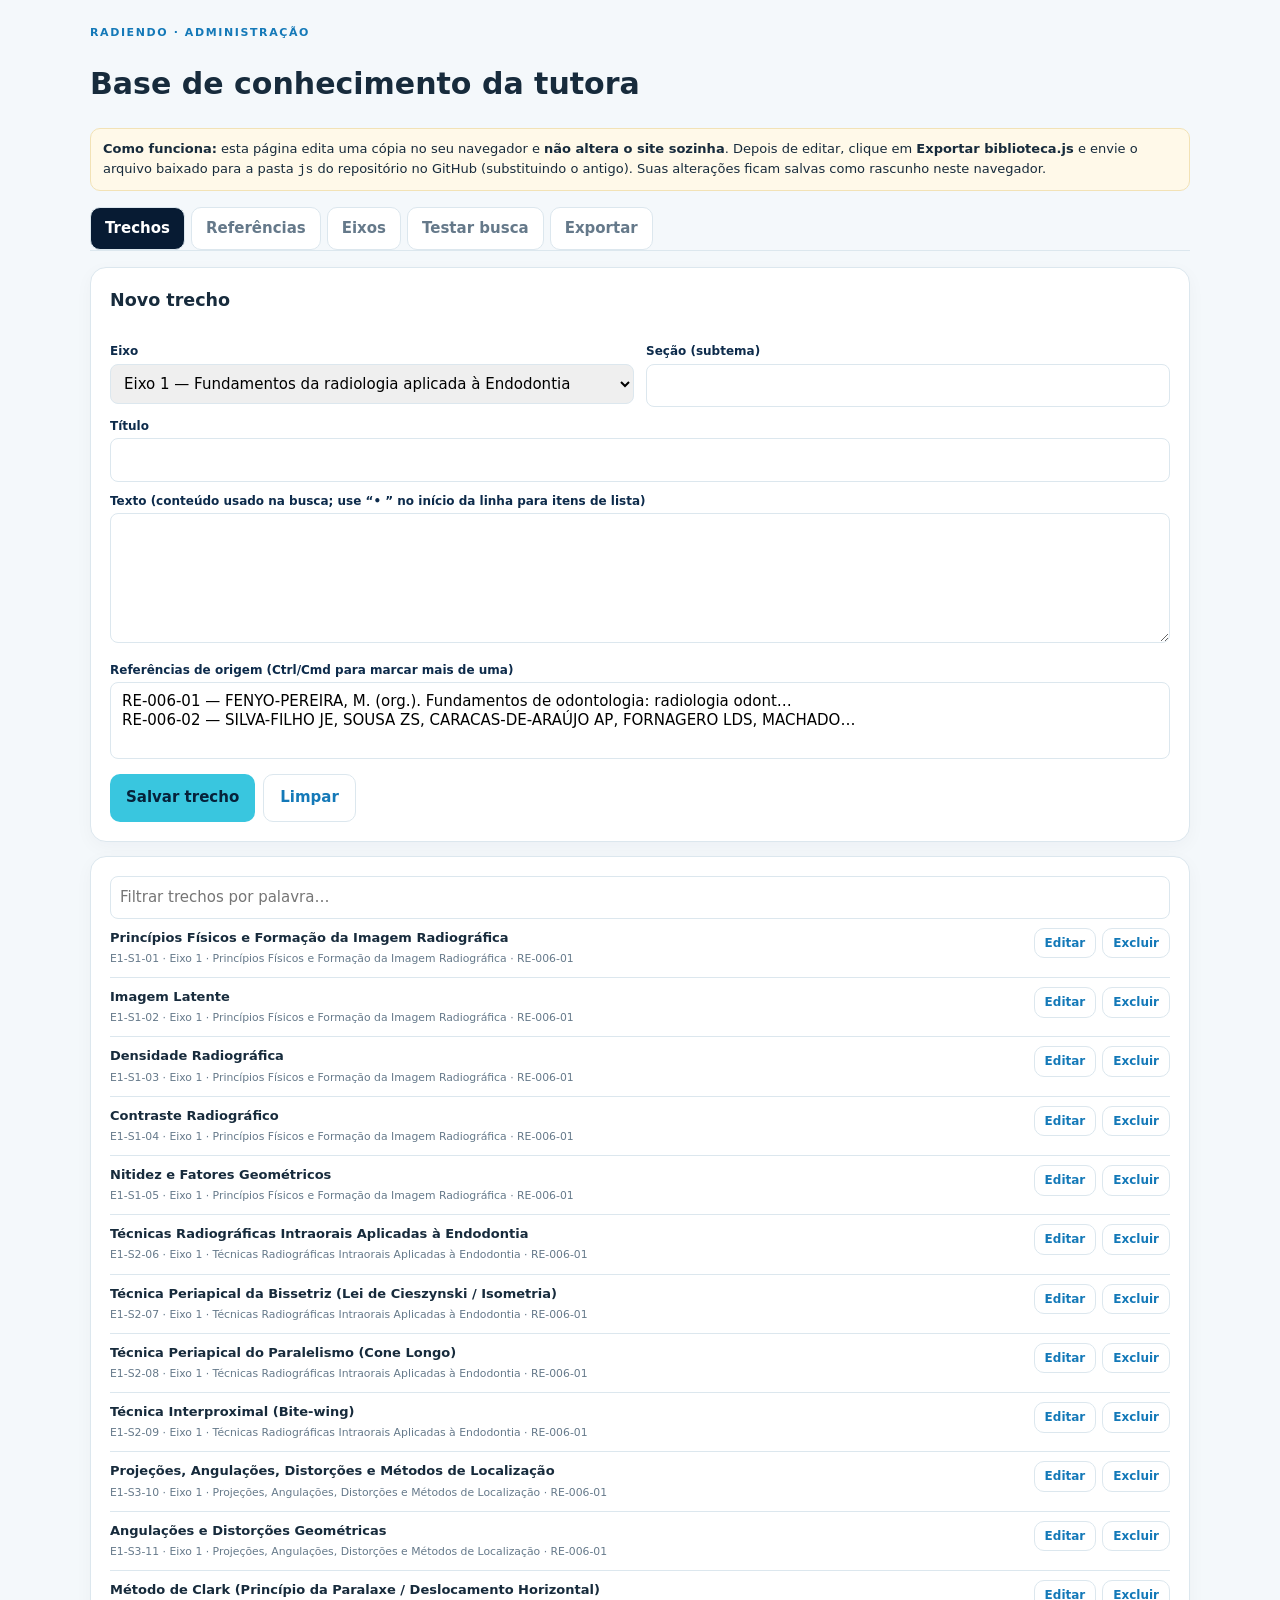
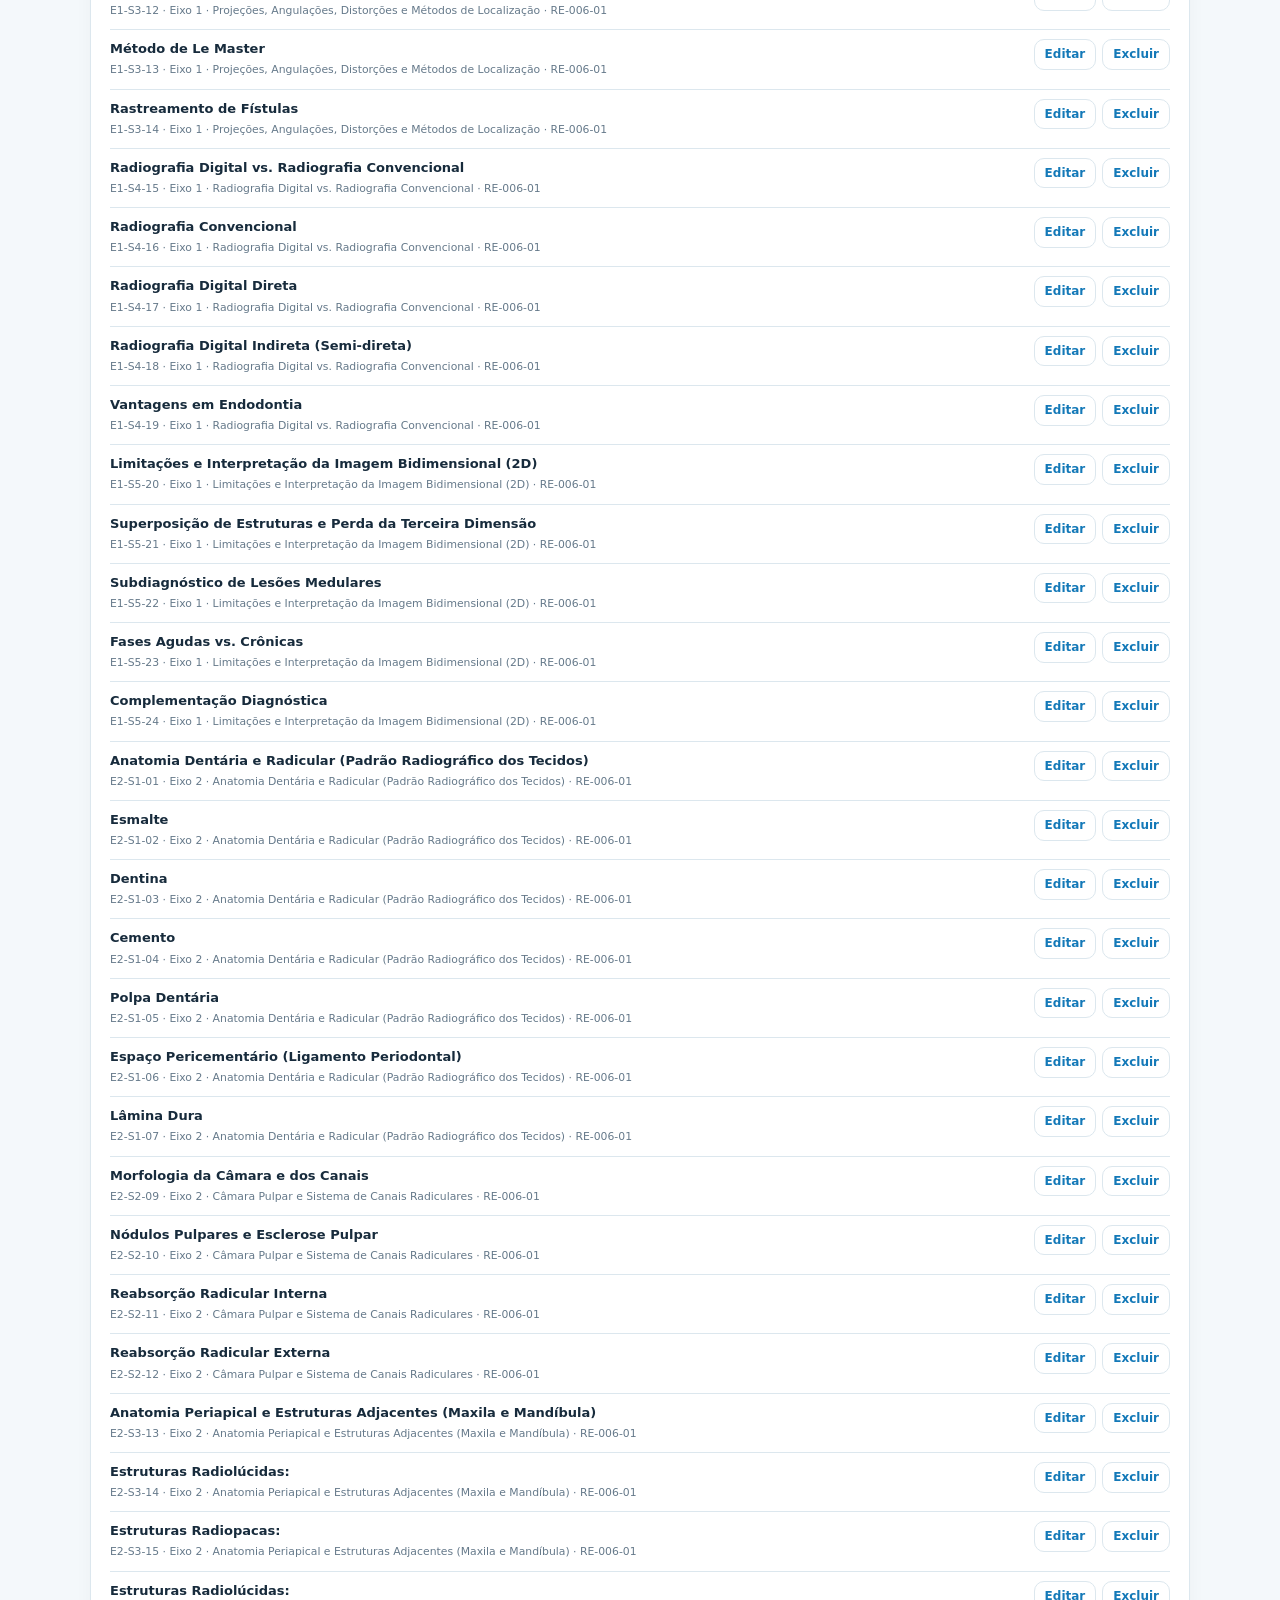
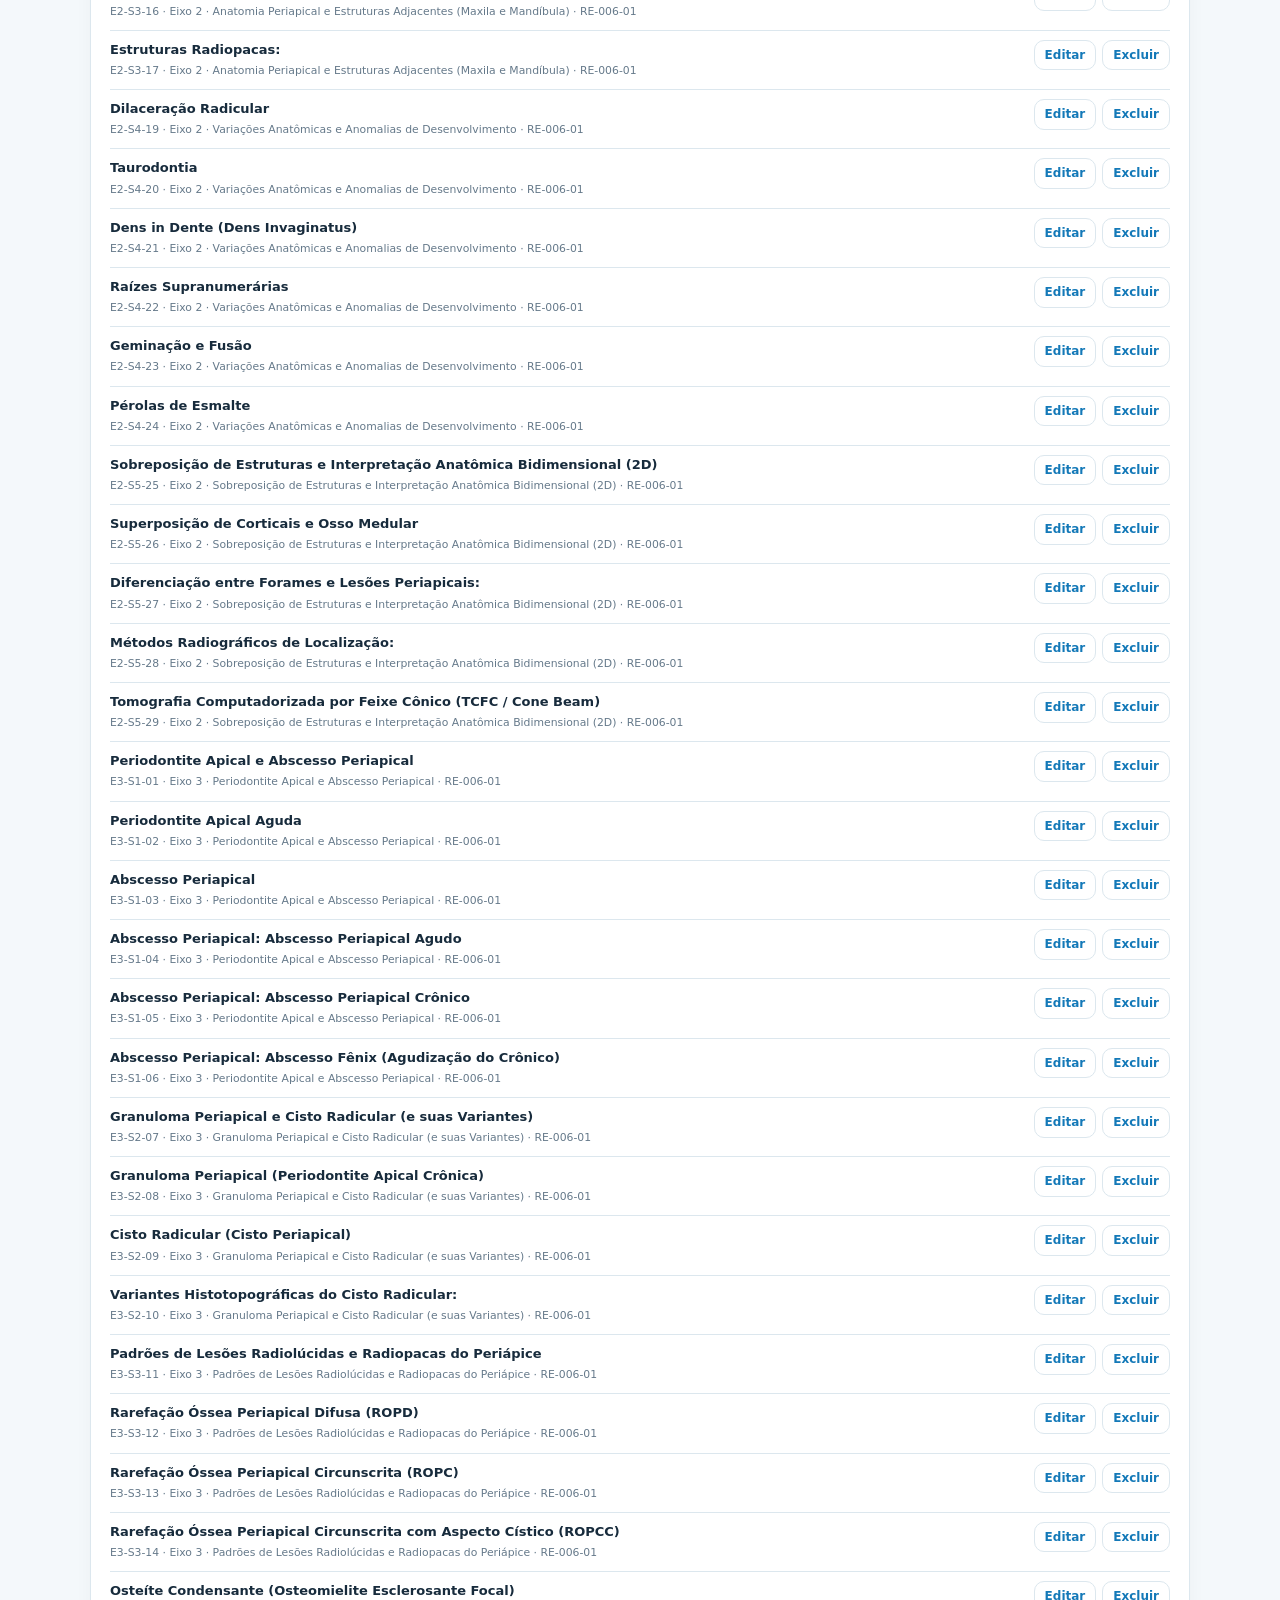
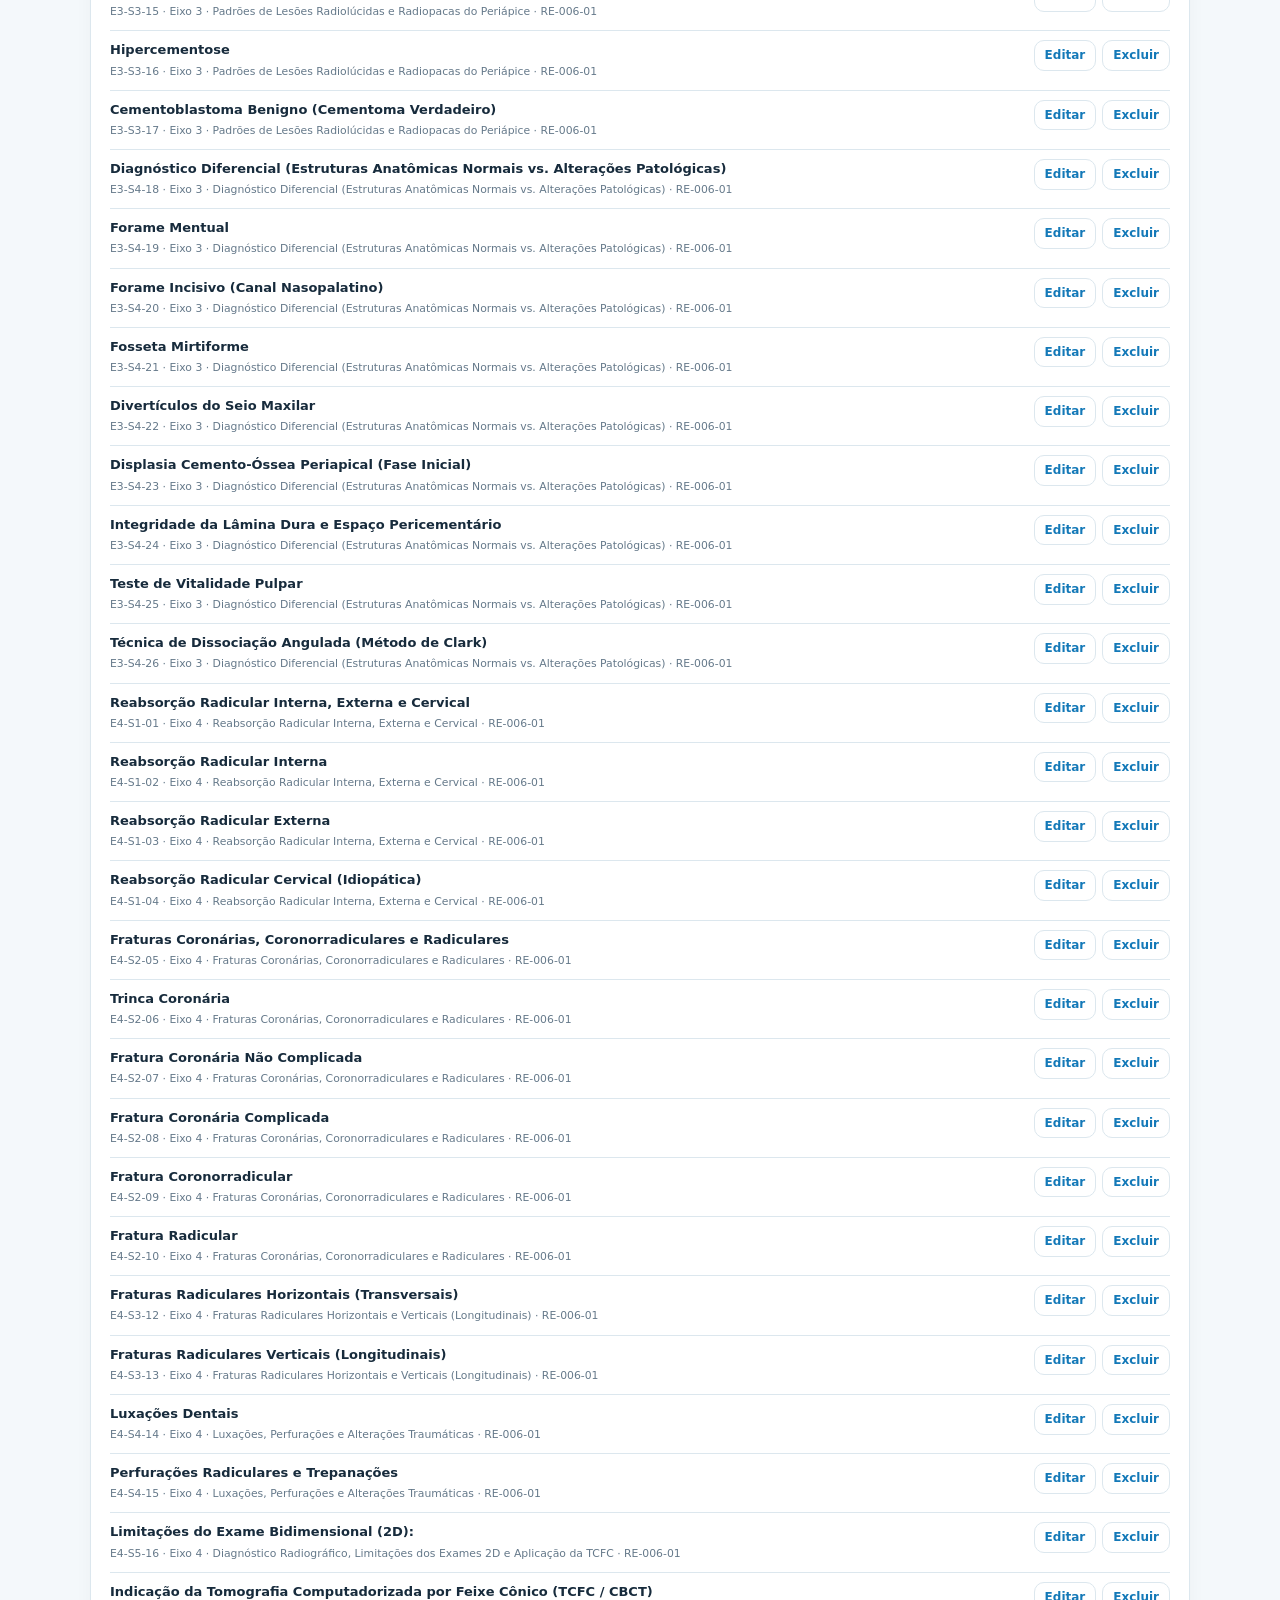
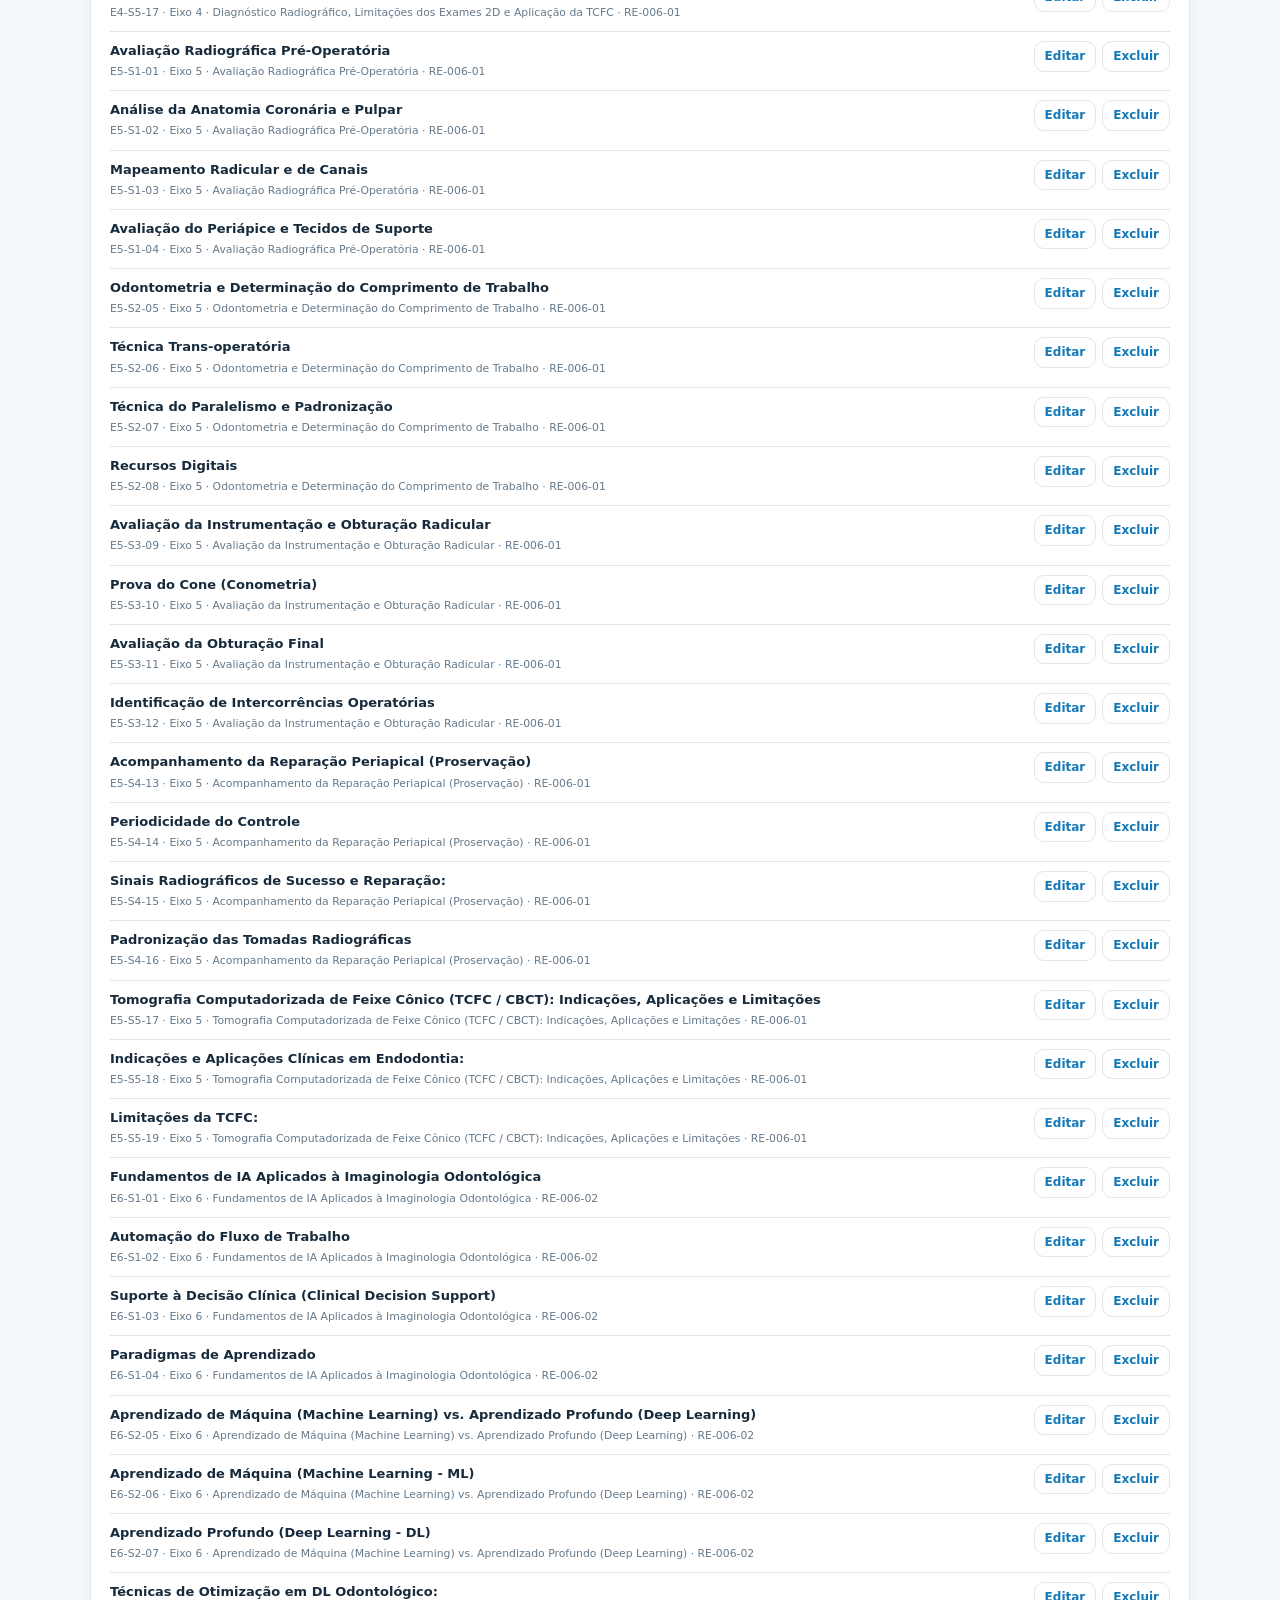
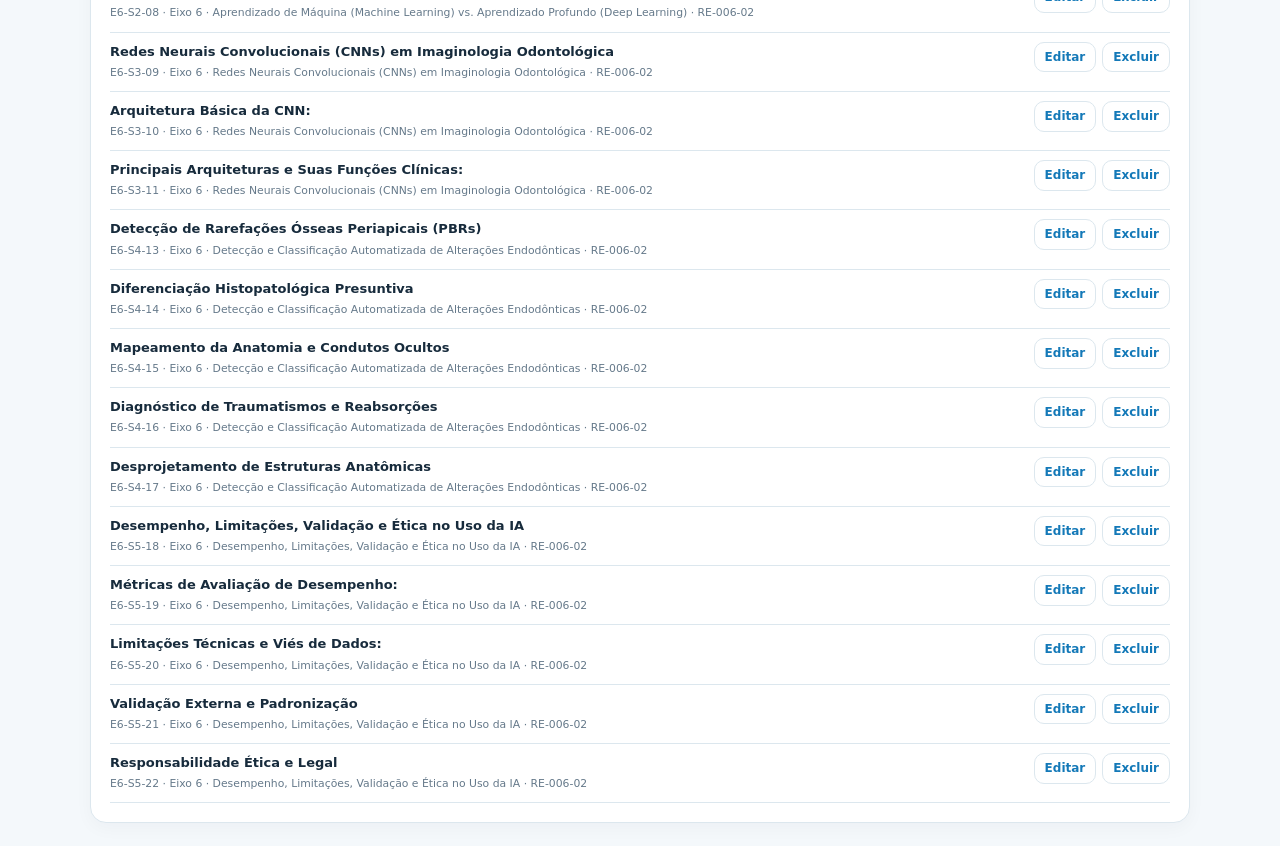
==== admin.html @ c23ccbfc "Add files via upload" ====
<!DOCTYPE html>
<html lang="pt-BR">
<head>
<meta charset="UTF-8"><meta name="viewport" content="width=device-width, initial-scale=1.0">
<meta name="robots" content="noindex,nofollow">
<title>RadiEndo | Administração da base</title>
<link rel="stylesheet" href="css/style.css">
<style>
body{padding:24px}.wrap{max-width:1100px;margin:auto}.tabs{display:flex;gap:6px;flex-wrap:wrap;margin:16px 0}.tabs button{border:1px solid var(--line);background:#fff;border-radius:10px;padding:9px 14px}.tabs button.on{background:var(--navy);color:#fff}
label{display:block;font-size:12px;font-weight:700;color:var(--navy2);margin:10px 0 3px}input,select,textarea{width:100%;border:1px solid var(--line);border-radius:8px;padding:9px;font:inherit}textarea{min-height:130px}
.row{display:grid;grid-template-columns:1fr 1fr;gap:12px}.list-item{display:flex;gap:10px;justify-content:space-between;align-items:flex-start;padding:9px 0;border-bottom:1px solid var(--line);font-size:13px}.list-item small{color:var(--muted)}
.acts{display:flex;gap:6px;flex:none}.acts button{padding:5px 10px;font-size:12px}.pane{display:none}.pane.on{display:block}.hi{background:#fff9e9;border:1px solid #f2e2b6;border-radius:10px;padding:10px 12px;font-size:13px;margin:10px 0}
table.r{border-collapse:collapse;width:100%;font-size:12px}table.r td,table.r th{border:1px solid var(--line);padding:6px;text-align:left;vertical-align:top}.no{color:#a33}.yes{color:#17623b}
@media(max-width:700px){.row{grid-template-columns:1fr}}
</style>
</head>
<body><div class="wrap">
<div class="eyebrow">RadiEndo · Administração</div><h1>Base de conhecimento da tutora</h1>
<div class="hi"><b>Como funciona:</b> esta página edita uma cópia no seu navegador e <b>não altera o site sozinha</b>. Depois de editar, clique em <b>Exportar biblioteca.js</b> e envie o arquivo baixado para a pasta <code>js</code> do repositório no GitHub (substituindo o antigo). Suas alterações ficam salvas como rascunho neste navegador.</div>
<div class="tabs" id="tabs"></div>

<div class="pane" id="p-trechos"><div class="card">
 <h3 id="tTitle">Novo trecho</h3>
 <div class="row"><div><label>Eixo</label><select id="tEixo"></select></div><div><label>Seção (subtema)</label><input id="tSecao"></div></div>
 <label>Título</label><input id="tTitulo">
 <label>Texto (conteúdo usado na busca; use “• ” no início da linha para itens de lista)</label><textarea id="tTexto"></textarea>
 <label>Referências de origem (Ctrl/Cmd para marcar mais de uma)</label><select id="tRefs" multiple size="3"></select>
 <div style="margin-top:12px;display:flex;gap:8px"><button class="btn" id="tSalvar">Salvar trecho</button><button class="btn ghost" id="tNovo">Limpar</button></div></div>
 <div class="card" style="margin-top:14px"><input id="tFiltro" placeholder="Filtrar trechos por palavra…"><div id="tLista"></div></div></div>

<div class="pane" id="p-refs"><div class="card">
 <h3 id="rTitle">Nova referência</h3>
 <div class="row"><div><label>Código (ex.: RE-006-03)</label><input id="rId"></div><div><label>Tipo</label><select id="rTipo"><option>Livro</option><option>Artigo científico</option><option>Diretriz</option><option>Documento institucional</option><option>Outro</option></select></div></div>
 <div class="row"><div><label>Ano</label><input id="rAno" type="number"></div><div><label>DOI ou link (opcional)</label><input id="rUrl" placeholder="https://doi.org/..."></div></div>
 <label>Referência completa (como deve aparecer no site)</label><textarea id="rCit"></textarea>
 <div style="margin-top:12px;display:flex;gap:8px"><button class="btn" id="rSalvar">Salvar referência</button><button class="btn ghost" id="rNovo">Limpar</button></div></div>
 <div class="card" style="margin-top:14px" id="rLista"></div></div>

<div class="pane" id="p-eixos"><div class="card">
 <h3 id="eTitle">Novo eixo</h3>
 <div class="row"><div><label>Número</label><input id="eId" type="number"></div><div><label>Título</label><input id="eTitulo"></div></div>
 <label>Descrição</label><textarea id="eDesc" style="min-height:70px"></textarea>
 <div style="margin-top:12px;display:flex;gap:8px"><button class="btn" id="eSalvar">Salvar eixo</button><button class="btn ghost" id="eNovo">Limpar</button></div></div>
 <div class="card" style="margin-top:14px" id="eLista"></div></div>

<div class="pane" id="p-teste"><div class="card">
 <h3>Testar a busca</h3>
 <p class="muted small">Cole uma pergunta por linha (por exemplo, as 20 perguntas da auditoria com os especialistas). O resultado pode ser baixado em CSV, com colunas em branco para a avaliação dos especialistas.</p>
 <textarea id="qBox" placeholder="O que é lâmina dura?&#10;Como diferenciar granuloma de cisto?"></textarea>
 <div class="row"><div><label>Similaridade mínima (semântica) — <span id="vMin"></span></label><input type="range" id="sMin" min="0.6" max="0.95" step="0.01"></div>
 <div><label>Limiar de “alta” — <span id="vAlta"></span></label><input type="range" id="sAlta" min="0.6" max="0.98" step="0.01"></div></div>
 <div class="row"><div><label>Cobertura mínima (palavras) — <span id="vLex"></span></label><input type="range" id="sLex" min="0.2" max="0.9" step="0.05"></div><div></div></div>
 <div style="margin:12px 0;display:flex;gap:8px;flex-wrap:wrap"><button class="btn secondary" id="qModelo">Carregar modelo semântico</button><button class="btn" id="qRodar">Rodar perguntas</button><button class="btn ghost" id="qCsv">Baixar CSV</button></div>
 <div class="small muted" id="qStatus"></div><div id="qOut" style="overflow:auto"></div></div></div>

<div class="pane" id="p-export"><div class="card">
 <h3>Exportar</h3><p class="muted">Gera o arquivo <code>biblioteca.js</code> com tudo o que está nesta página. Depois, no GitHub: pasta <b>js</b> → Add file → Upload files → envie o arquivo (substitui o anterior) → Commit.</p>
 <div style="display:flex;gap:8px;flex-wrap:wrap"><button class="btn" id="xBaixar">Exportar biblioteca.js</button><button class="btn ghost" id="xReset">Descartar rascunho e voltar à versão publicada</button></div>
 <div class="small muted" id="xInfo" style="margin-top:10px"></div></div></div>
</div>
<script src="js/config.js"></script><script src="js/biblioteca.js"></script><script src="js/busca.js"></script>
<script>
(function(){
const $=s=>document.querySelector(s);const KEY="radiendo.admin.rascunho";
const publicada=JSON.parse(JSON.stringify(window.RADIENDO_BIBLIOTECA));
let L;try{L=JSON.parse(localStorage.getItem(KEY))}catch(e){}if(!L||!L.trechos)L=JSON.parse(JSON.stringify(publicada));
const save=()=>{try{localStorage.setItem(KEY,JSON.stringify(L))}catch(e){}info()};
const esc=s=>String(s==null?"":s).replace(/[&<>"]/g,c=>({"&":"&amp;","<":"&lt;",">":"&gt;",'"':"&quot;"}[c]));
const info=()=>{$("#xInfo").textContent=L.trechos.length+" trechos · "+L.referencias.length+" referências · "+L.eixos.length+" eixos"};
const TABS=[["trechos","Trechos"],["refs","Referências"],["eixos","Eixos"],["teste","Testar busca"],["export","Exportar"]];
TABS.forEach(([k,n],i)=>{const b=document.createElement("button");b.textContent=n;b.dataset.k=k;b.onclick=()=>tab(k);$("#tabs").append(b)});
function tab(k){document.querySelectorAll(".pane").forEach(p=>p.classList.toggle("on",p.id==="p-"+k));document.querySelectorAll("#tabs button").forEach(b=>b.classList.toggle("on",b.dataset.k===k));}
/* trechos */
let tEd=null;
function fillSel(){$("#tEixo").innerHTML=L.eixos.map(e=>`<option value="${e.id}">Eixo ${e.id} — ${esc(e.titulo)}</option>`).join("");$("#tRefs").innerHTML=L.referencias.map(r=>`<option value="${esc(r.id)}">${esc(r.id)} — ${esc(r.citacao.slice(0,70))}…</option>`).join("")}
function tLista(){const f=$("#tFiltro").value.toLowerCase();$("#tLista").innerHTML="";L.trechos.filter(t=>!f||(t.titulo+t.texto+t.secao).toLowerCase().includes(f)).forEach(t=>{const d=document.createElement("div");d.className="list-item";d.innerHTML=`<div><b>${esc(t.titulo)}</b><br><small>${esc(t.id)} · Eixo ${t.eixo} · ${esc(t.secao)} · ${esc(t.refs.join(", "))}</small></div><div class="acts"><button class="btn ghost">Editar</button><button class="btn ghost">Excluir</button></div>`;const [a,b]=d.querySelectorAll("button");a.onclick=()=>{tEd=t.id;$("#tTitle").textContent="Editando "+t.id;$("#tEixo").value=t.eixo;$("#tSecao").value=t.secao;$("#tTitulo").value=t.titulo;$("#tTexto").value=t.texto;[...$("#tRefs").options].forEach(o=>o.selected=t.refs.includes(o.value));scrollTo({top:0,behavior:"smooth"})};b.onclick=()=>{if(confirm("Excluir este trecho?")){L.trechos=L.trechos.filter(x=>x!==t);save();tLista()}};$("#tLista").append(d)})}
function tLimpa(){tEd=null;$("#tTitle").textContent="Novo trecho";["#tSecao","#tTitulo","#tTexto"].forEach(s=>$(s).value="");[...$("#tRefs").options].forEach(o=>o.selected=false)}
$("#tNovo").onclick=tLimpa;$("#tFiltro").oninput=tLista;
$("#tSalvar").onclick=()=>{const refs=[...$("#tRefs").selectedOptions].map(o=>o.value),o={eixo:+$("#tEixo").value,secao:$("#tSecao").value.trim(),titulo:$("#tTitulo").value.trim(),texto:$("#tTexto").value.trim(),refs};
 if(!o.titulo||!o.texto)return alert("Preencha título e texto.");if(!refs.length)return alert("Marque ao menos uma referência de origem (rastreabilidade).");
 if(tEd){Object.assign(L.trechos.find(t=>t.id===tEd),o)}else{let n=L.trechos.filter(t=>t.eixo===o.eixo).length+1,id;do{id="E"+o.eixo+"-N"+String(n++).padStart(2,"0")}while(L.trechos.some(t=>t.id===id));L.trechos.push(Object.assign({id},o))}
 save();tLimpa();tLista()};
/* refs */
let rEd=null;
function rLista(){$("#rLista").innerHTML="";L.referencias.forEach(r=>{const d=document.createElement("div");d.className="list-item";d.innerHTML=`<div><small>${esc(r.tipo)} · ${esc(r.id)}</small><br>${esc(r.citacao)}</div><div class="acts"><button class="btn ghost">Editar</button><button class="btn ghost">Excluir</button></div>`;const [a,b]=d.querySelectorAll("button");a.onclick=()=>{rEd=r.id;$("#rTitle").textContent="Editando "+r.id;$("#rId").value=r.id;$("#rTipo").value=r.tipo;$("#rAno").value=r.ano||"";$("#rUrl").value=r.url||"";$("#rCit").value=r.citacao};b.onclick=()=>{if(L.trechos.some(t=>t.refs.includes(r.id)))return alert("Há trechos que usam esta referência. Altere-os antes de excluir.");if(confirm("Excluir referência?")){L.referencias=L.referencias.filter(x=>x!==r);save();rLista();fillSel()}};$("#rLista").append(d)})}
function rLimpa(){rEd=null;$("#rTitle").textContent="Nova referência";["#rId","#rAno","#rUrl","#rCit"].forEach(s=>$(s).value="")}
$("#rNovo").onclick=rLimpa;
$("#rSalvar").onclick=()=>{const o={id:$("#rId").value.trim(),tipo:$("#rTipo").value,ano:+$("#rAno").value||null,url:$("#rUrl").value.trim(),citacao:$("#rCit").value.trim()};if(!o.id||!o.citacao)return alert("Preencha código e referência.");
 const m=o.url.match(/10\.\d{4,}\/\S+/);o.doi=m?m[0]:"";
 if(rEd){const r=L.referencias.find(x=>x.id===rEd);const old=r.id;Object.assign(r,o);if(old!==o.id){L.trechos.forEach(t=>t.refs=t.refs.map(x=>x===old?o.id:x));L.eixos.forEach(e=>e.referencias=(e.referencias||[]).map(x=>x===old?o.id:x))}}
 else{if(L.referencias.some(r=>r.id===o.id))return alert("Já existe esse código.");L.referencias.push(o)}
 save();rLimpa();rLista();fillSel()};
/* eixos */
let eEd=null;
function eLista(){$("#eLista").innerHTML="";L.eixos.forEach(e=>{const d=document.createElement("div");d.className="list-item";d.innerHTML=`<div><b>Eixo ${e.id}. ${esc(e.titulo)}</b><br><small>${esc(e.descricao||"")}</small></div><div class="acts"><button class="btn ghost">Editar</button><button class="btn ghost">Excluir</button></div>`;const [a,b]=d.querySelectorAll("button");a.onclick=()=>{eEd=e.id;$("#eId").value=e.id;$("#eTitulo").value=e.titulo;$("#eDesc").value=e.descricao||""};b.onclick=()=>{if(L.trechos.some(t=>t.eixo===e.id))return alert("Há trechos neste eixo.");if(confirm("Excluir eixo?")){L.eixos=L.eixos.filter(x=>x!==e);save();eLista();fillSel()}};$("#eLista").append(d)})}
$("#eNovo").onclick=()=>{eEd=null;["#eId","#eTitulo","#eDesc"].forEach(s=>$(s).value="")};
$("#eSalvar").onclick=()=>{const o={id:+$("#eId").value,titulo:$("#eTitulo").value.trim(),descricao:$("#eDesc").value.trim()};if(!o.id||!o.titulo)return alert("Preencha número e título.");
 if(eEd){Object.assign(L.eixos.find(x=>x.id===eEd),o)}else{if(L.eixos.some(x=>x.id===o.id))return alert("Número já usado.");L.eixos.push(o);L.eixos.sort((a,b)=>a.id-b.id)}
 save();$("#eNovo").click();eLista();fillSel()};
/* exportar */
function recalc(){L.eixos.forEach(e=>e.referencias=[...new Set(L.trechos.filter(t=>t.eixo===e.id).flatMap(t=>t.refs))].sort())}
$("#xBaixar").onclick=()=>{recalc();L.atualizado=new Date().toISOString().slice(0,10);const head="/* RadiEndo · BASE DE CONHECIMENTO DA TUTORA (gerado por admin.html) */\n";
 const a=document.createElement("a");a.href=URL.createObjectURL(new Blob([head+"window.RADIENDO_BIBLIOTECA = "+JSON.stringify(L,null,1)+";\n"],{type:"text/javascript"}));a.download="biblioteca.js";a.click()};
$("#xReset").onclick=()=>{if(confirm("Descartar o rascunho?")){try{localStorage.removeItem(KEY)}catch(e){}location.reload()}};
/* teste */
const B=window.RadiBusca;let ultimo=[];
function sl(){const c=window.RADIENDO_CONFIG.busca||{};B.init(L,c);const l=B.limiares();[["sMin","semMin","vMin"],["sAlta","semAlta","vAlta"],["sLex","lexMin","vLex"]].forEach(([s,k,v])=>{$("#"+s).value=l[k];$("#"+v).textContent=(+l[k]).toFixed(2);$("#"+s).oninput=()=>{B.setLimiares({[k]:+$("#"+s).value});$("#"+v).textContent=(+$("#"+s).value).toFixed(2)}})}
sl();
$("#qModelo").onclick=async()=>{$("#qModelo").disabled=true;await B.prepararSemantica(s=>$("#qStatus").textContent=s.msg);const s=B.estado();$("#qStatus").textContent=s.semantica==="pronta"?"Modelo pronto: a busca usa significado.":"Modelo indisponível aqui; busca por palavras. "+(s.erro||"");$("#qModelo").disabled=false};
$("#qRodar").onclick=async()=>{B.reindexar(L);B.setLimiares({semMin:+$("#sMin").value,semAlta:+$("#sAlta").value,lexMin:+$("#sLex").value});const qs=$("#qBox").value.split("\n").map(x=>x.trim()).filter(Boolean);ultimo=[];let h="<table class='r'><tr><th>#</th><th>Pergunta</th><th>Modo</th><th>Melhor escore</th><th>Achou?</th><th>Trechos (relevância)</th></tr>";
 for(const [i,q] of qs.entries()){const r=await B.buscar(q);const top=(r.candidatos||[]).slice(0,3);ultimo.push([q,r.modo,(+r.melhor).toFixed(3),r.semResultado?"não":"sim",top.map(x=>x.t.id+" "+x.t.titulo+" ["+(x.sem!=null?x.sem.toFixed(3):x.lex.toFixed(2))+(x.ok?"":" abaixo do limiar")+"]").join(" | ")]);
  h+=`<tr><td>${i+1}</td><td>${esc(q)}</td><td>${r.modo}</td><td>${(+r.melhor).toFixed(3)}</td><td class="${r.semResultado?"no":"yes"}">${r.semResultado?"não":"sim"}</td><td>${top.map(x=>esc(x.t.id+" · "+x.t.titulo)+" ["+(x.sem!=null?x.sem.toFixed(3):x.lex.toFixed(2))+"]"+(x.ok?"":" ✗")).join("<br>")}</td></tr>`}
 $("#qOut").innerHTML=h+"</table>"};
$("#qCsv").onclick=()=>{const rows=[["pergunta","modo","melhor_escore","achou_conteudo","principais_trechos","avaliacao_especialista_1","avaliacao_especialista_2","observacoes"]].concat(ultimo.map(r=>r.concat(["","",""])));const csv="﻿"+rows.map(r=>r.map(c=>'"'+String(c).replace(/"/g,'""')+'"').join(";")).join("\n");const a=document.createElement("a");a.href=URL.createObjectURL(new Blob([csv],{type:"text/csv;charset=utf-8"}));a.download="auditoria-busca.csv";a.click()};
fillSel();tLista();rLista();eLista();info();tab("trechos");
})();
</script></body></html>
---- css/style.css ----
:root{--navy:#071b33;--navy2:#0d2b4b;--blue:#1479b8;--cyan:#39c6df;--ice:#eaf6fb;--bg:#f4f8fb;--ink:#172b3c;--muted:#65798a;--line:#dce7ee;--white:#fff;--shadow:0 14px 40px rgba(7,27,51,.09)}
*{box-sizing:border-box}html{scroll-behavior:smooth}body{margin:0;background:var(--bg);color:var(--ink);font:15px/1.55 Inter,ui-sans-serif,system-ui,-apple-system,Segoe UI,Roboto,Arial,sans-serif}
button,input{font:inherit}button{cursor:pointer}.shell{display:grid;grid-template-columns:260px 1fr;min-height:100vh}
.sidebar{background:linear-gradient(180deg,var(--navy),#0b2948);color:white;padding:25px 18px;position:sticky;top:0;height:100vh;display:flex;flex-direction:column}
.brand{display:flex;align-items:center;gap:12px;padding:4px 8px 28px}.brand-mark{width:43px;height:43px;display:grid;place-items:center;background:rgba(57,198,223,.13);border:1px solid rgba(57,198,223,.4);border-radius:14px}.brand-mark svg{width:28px;height:28px}.brand strong{font-size:20px;letter-spacing:.3px}.brand small{display:block;color:#9eb6c9;font-size:10px;letter-spacing:1.5px;text-transform:uppercase}
.nav-label{font-size:10px;text-transform:uppercase;letter-spacing:1.6px;color:#7f9bb1;padding:10px 12px}.nav{display:grid;gap:5px}.nav button{border:0;background:transparent;color:#c8d8e5;text-align:left;padding:12px;border-radius:11px;display:flex;gap:12px;align-items:center}.nav button:hover,.nav button.active{background:rgba(57,198,223,.14);color:white}.nav .ico{width:20px;text-align:center;color:var(--cyan);font-size:17px}.side-foot{margin-top:auto;color:#91aabd;font-size:11px;padding:14px 10px;border-top:1px solid rgba(255,255,255,.12)}
main{min-width:0}.topbar{height:70px;background:rgba(255,255,255,.88);border-bottom:1px solid var(--line);display:flex;align-items:center;justify-content:space-between;padding:0 34px;position:sticky;top:0;z-index:5;backdrop-filter:blur(12px)}.crumb{color:var(--muted);font-size:13px}.profile{display:flex;align-items:center;gap:10px;font-size:13px}.avatar{width:34px;height:34px;border-radius:50%;background:var(--ice);color:var(--blue);display:grid;place-items:center;font-weight:700}
.content{max-width:1200px;margin:auto;padding:34px}.page{display:none}.page.active{display:block}.eyebrow{color:var(--blue);font-size:11px;font-weight:800;letter-spacing:1.6px;text-transform:uppercase}.hero{background:linear-gradient(115deg,#08213d,#10476a 70%,#087b9a);border-radius:22px;color:white;padding:36px;position:relative;overflow:hidden;box-shadow:var(--shadow)}.hero:after{content:"";position:absolute;width:300px;height:300px;border:1px solid rgba(57,198,223,.22);border-radius:50%;right:-70px;top:-120px;box-shadow:0 0 0 30px rgba(57,198,223,.04),0 0 0 65px rgba(57,198,223,.03)}.hero h1{font-size:clamp(28px,4vw,42px);line-height:1.12;max-width:650px;margin:10px 0 12px}.hero p{max-width:620px;color:#d2e5f1;margin:0 0 22px}.btn{border:0;border-radius:10px;padding:11px 16px;font-weight:700;background:var(--cyan);color:#06223a}.btn:hover{filter:brightness(1.05);transform:translateY(-1px)}.btn.secondary{background:#eaf5fa;color:#12527a}.btn.ghost{background:transparent;color:var(--blue);border:1px solid var(--line)}.hero .btn{background:#52d4e8}
.stats{display:grid;grid-template-columns:repeat(3,1fr);gap:15px;margin:22px 0}.stat,.card{background:white;border:1px solid var(--line);border-radius:16px;padding:19px;box-shadow:0 5px 18px rgba(7,27,51,.035)}.stat b{display:block;font-size:24px;color:var(--navy)}.stat span{font-size:12px;color:var(--muted)}.section-head{display:flex;justify-content:space-between;align-items:end;gap:15px;margin:30px 0 14px}.section-head h2{font-size:20px;margin:3px 0}.section-head p{margin:0;color:var(--muted);font-size:13px}.grid3{display:grid;grid-template-columns:repeat(3,1fr);gap:15px}.module{position:relative;overflow:hidden}.module .number{font-size:11px;color:var(--blue);font-weight:800;letter-spacing:1px}.module h3{margin:8px 0 5px}.module p{font-size:13px;color:var(--muted);min-height:42px}.module .tag{display:inline-block;background:var(--ice);color:#17618b;border-radius:20px;padding:4px 9px;font-size:10px;font-weight:700}
.two-col{display:grid;grid-template-columns:1.15fr .85fr;gap:18px}.card h2,.card h3{margin-top:0}.muted{color:var(--muted)}.small{font-size:12px}.notice{padding:12px 14px;background:#fff9e9;border:1px solid #f2e2b6;border-radius:11px;color:#76571a;font-size:12px}
.lab-layout{display:grid;grid-template-columns:minmax(0,1.3fr) minmax(250px,.7fr);gap:18px}.xray{background:#101c27;border-radius:14px;padding:15px;min-height:390px;display:grid;place-items:center;overflow:hidden}.xray svg{width:100%;max-height:430px}.hotspot{cursor:pointer;fill:rgba(57,198,223,.12);stroke:#39c6df;stroke-width:2;stroke-dasharray:5 4}.hotspot:hover,.hotspot.selected{fill:rgba(57,198,223,.38);stroke:#fff;stroke-width:3}.xray-caption{color:#c4d4df;font-size:11px;text-align:center;margin-top:7px}.structure-list{display:grid;gap:8px}.structure-list button{border:1px solid var(--line);background:#fff;padding:10px 12px;text-align:left;border-radius:10px;color:var(--ink)}.structure-list button.active{border-color:var(--blue);background:var(--ice)}.info-panel{background:#f3f9fc;border-radius:12px;padding:14px;margin-top:14px;min-height:115px}.info-panel h4{margin:0 0 5px;color:var(--navy)}.info-panel p{margin:0;color:var(--muted);font-size:13px}
.quiz-q{font-weight:700;margin:15px 0}.option{display:block;padding:11px;border:1px solid var(--line);border-radius:10px;margin:8px 0;cursor:pointer}.option:hover{background:var(--ice)}.option input{margin-right:8px}.feedback{padding:12px;border-radius:10px;margin-top:12px;font-size:13px;display:none}.feedback.show{display:block}.feedback.good{background:#e8f7ef;color:#17623b}.feedback.bad{background:#fff2ec;color:#984329}
.chat{display:flex;flex-direction:column;gap:12px;min-height:350px}.messages{display:flex;flex-direction:column;gap:10px;flex:1;max-height:360px;overflow:auto}.bubble{max-width:88%;padding:12px 14px;border-radius:14px;font-size:13px}.bubble.bot{background:#edf6fa;align-self:flex-start}.bubble.user{background:#0e4265;color:white;align-self:flex-end}.chat-form{display:flex;gap:8px}.chat-form input{flex:1;min-width:0;border:1px solid var(--line);border-radius:10px;padding:12px}.footer-note{margin-top:24px;color:#7b8c99;font-size:11px;text-align:center}
.mobile-menu{display:none;border:0;background:transparent;font-size:22px;color:var(--navy)}
@media(max-width:900px){.shell{grid-template-columns:1fr}.sidebar{position:fixed;left:-270px;width:260px;z-index:10;transition:left .2s}.sidebar.open{left:0}.mobile-menu{display:block}.topbar{padding:0 18px}.content{padding:22px}.grid3{grid-template-columns:1fr 1fr}.two-col,.lab-layout{grid-template-columns:1fr}}
@media(max-width:580px){.stats,.grid3{grid-template-columns:1fr}.hero{padding:25px}.content{padding:17px}.topbar{height:60px}}
.small-btn{padding:7px 11px;font-size:12px}
.overlay{position:fixed;inset:0;background:rgba(7,27,51,.72);display:grid;place-items:center;z-index:50;padding:18px;backdrop-filter:blur(4px)}.overlay[hidden]{display:none}
.dialog{background:#fff;border-radius:18px;padding:28px;max-width:440px;width:100%;box-shadow:var(--shadow)}.dialog h2{margin:6px 0}.dialog input{width:100%;border:1px solid var(--line);border-radius:10px;padding:13px;font-size:18px;letter-spacing:2px;text-transform:uppercase;margin:6px 0 10px}.dialog-actions{display:flex;gap:10px;flex-wrap:wrap;margin:14px 0 8px}
.feedback:empty{display:none}
.xray .stage{position:relative;width:100%;max-width:560px}.xray .stage img,.xray .stage svg.ov{display:block;width:100%;height:auto}.xray .stage svg.ov{position:absolute;inset:0;height:100%;max-height:none}
.pill-row{display:flex;gap:8px;flex-wrap:wrap;margin-bottom:12px}.pill-row button{border:1px solid var(--line);background:#fff;border-radius:20px;padding:6px 12px;font-size:12px}.pill-row button.active{background:var(--ice);border-color:var(--blue);color:#12527a}
.table-wrap{overflow:auto}table.t{border-collapse:collapse;width:100%;font-size:12px}table.t th,table.t td{border-bottom:1px solid var(--line);padding:7px 9px;text-align:left;white-space:nowrap}
.badge-demo{display:inline-block;background:#fff3d6;color:#7a5b12;border-radius:20px;padding:3px 9px;font-size:10px;font-weight:700;margin-left:6px}
.tutor-mode{font-size:11px;color:var(--muted)}
.bubble.bot.typing{opacity:.6;font-style:italic}
.quiz-nav{display:flex;gap:8px;align-items:center;margin-top:14px}
.hotspot{fill-rule:evenodd}
.nav button{align-items:center}.nav .lbl{flex:1}.nav .st{font-size:11px;color:#7f9bb1}.nav button.locked{opacity:.55}.nav button.done .st{color:#5fe0a0}
.stage-grid{display:grid;grid-template-columns:repeat(3,1fr);gap:15px}.stage-card{position:relative}.stage-card .num{font-size:11px;font-weight:800;letter-spacing:1px;color:var(--blue)}.stage-card h3{margin:6px 0}.stage-card p{font-size:13px;color:var(--muted);min-height:60px}.stage-card.locked{opacity:.6}.stage-card .state{font-size:12px;font-weight:700;margin-top:8px}
.bar{height:7px;border-radius:5px;background:#e3edf3;overflow:hidden;margin:10px 0}.bar>i{display:block;height:100%;background:linear-gradient(90deg,var(--blue),var(--cyan))}
.structure-list button .ck{float:right;color:#25a36a;font-weight:800}.structure-list button.seen{background:#f6fbf8}
.chips{display:flex;gap:6px;flex-wrap:wrap;margin-top:10px}.chip{background:var(--ice);color:#17618b;border-radius:20px;padding:4px 10px;font-size:11px;font-weight:700}
.banner{padding:14px 16px;border-radius:12px;background:#e8f7ef;color:#17623b;margin:16px 0;display:flex;justify-content:space-between;gap:12px;align-items:center;flex-wrap:wrap}
.lockbox{text-align:center;padding:40px 20px}.lockbox .big{font-size:38px}
.tabs{display:flex;gap:6px;border-bottom:1px solid var(--line);margin:18px 0}.tabs button{border:0;background:transparent;padding:10px 14px;border-bottom:3px solid transparent;color:var(--muted);font-weight:700}.tabs button.active{color:var(--blue);border-color:var(--blue)}
.crumbs{display:flex;flex-wrap:wrap;gap:6px;margin-bottom:14px}.crumbs span{background:#eef5f9;border-radius:20px;padding:4px 10px;font-size:12px;color:#26506d}
.opts{display:grid;gap:10px;margin:14px 0}.opts button{border:1px solid var(--line);background:#fff;border-radius:12px;padding:14px 16px;text-align:left;font-weight:600;color:var(--ink)}.opts button:hover{background:var(--ice);border-color:var(--blue)}.opts.cols{grid-template-columns:repeat(auto-fill,minmax(230px,1fr))}
.dx-head{border-left:6px solid var(--blue);padding-left:14px;margin-bottom:14px}.dx-head h2{margin:2px 0 0}
.info3{display:grid;grid-template-columns:repeat(3,1fr);gap:12px;margin:14px 0}.info3>div{background:#f3f9fc;border-radius:12px;padding:12px}.info3 h4{margin:0 0 4px;font-size:12px;color:var(--blue);text-transform:uppercase;letter-spacing:.8px}.info3 p{margin:0;font-size:13px}
.dx-img{width:100%;max-width:340px;border-radius:12px;display:block}
.case-box{background:#f8fbfd;border:1px solid var(--line);border-radius:12px;padding:14px 16px;margin:12px 0}.case-box p{margin:6px 0}.case-box b{color:var(--navy)}
.score{font-size:12px;color:var(--muted)}
.tree,.tree ul{list-style:none;margin:0;padding-left:20px;border-left:2px solid var(--line)}.tree{border:0;padding:0}.tree li{margin:6px 0}.tree .q{font-weight:700}.tree .opt{color:var(--blue);font-weight:700}.tree .res{background:var(--ice);border-radius:8px;padding:2px 8px;font-weight:700}.tree .on{background:#fff2c9}
details{margin-top:16px}details summary{cursor:pointer;font-weight:700;color:var(--blue)}details img{width:100%;border-radius:10px;margin-top:10px;border:1px solid var(--line)}
.bubble{white-space:pre-wrap}
@media(max-width:900px){.stage-grid,.info3{grid-template-columns:1fr}}
.xray .stage .ph{position:absolute;inset:0;display:flex;flex-direction:column;align-items:center;justify-content:center;gap:6px;text-align:center;padding:16px;background:repeating-linear-gradient(45deg,#1b252b,#1b252b 14px,#222d34 14px,#222d34 28px);color:#c9d3d8}
.xray .stage .ph span{font-size:.85rem;opacity:.8}

/* ===== Tutora (busca) e Referências ===== */
.tt-box{margin-top:18px}.tt-form{display:flex;gap:8px}.tt-form input{flex:1;min-width:0;border:1px solid var(--line);border-radius:10px;padding:12px}
.tt-status{margin:10px 0 4px;font-size:12px;color:var(--muted)}.tt-status.ok{color:#17623b}.tt-status.warn{color:#76571a}.tt-status.load{color:var(--blue)}
.tt-chips{display:flex;flex-wrap:wrap;gap:6px;align-items:center;margin:8px 0 14px}.chip{border:1px solid var(--line);background:var(--ice);color:var(--navy2);border-radius:999px;padding:5px 11px;font-size:12px}.chip:hover{border-color:var(--cyan)}
.tt-card{border:1px solid var(--line);border-left:4px solid var(--cyan);border-radius:12px;padding:14px 16px;margin:12px 0;background:#fff}
.tt-head{display:flex;gap:12px;align-items:flex-start}.tt-n{width:26px;height:26px;border-radius:50%;background:var(--navy);color:#fff;display:grid;place-items:center;font-size:12px;flex:none}
.tt-title{flex:1;min-width:0}.tt-title strong{display:block;color:var(--navy)}.tt-title small{color:var(--muted);font-size:11px}
.tt-rel{font-size:11px;font-weight:700;padding:3px 9px;border-radius:999px;white-space:nowrap}.tt-rel.alta{background:#e8f7ef;color:#17623b}.tt-rel.media{background:#fff4d6;color:#76571a}
.tt-text{margin:10px 0;font-size:14px}.tt-text p{margin:4px 0}.tt-text ul{margin:4px 0 4px 18px;padding:0}
.tt-src{border-top:1px dashed var(--line);padding-top:8px;font-size:12px}.tt-ref{color:var(--ink);margin:3px 0}
.tt-none{background:#fff9e9;border:1px solid #f2e2b6;border-radius:12px;padding:16px;color:#5f4713}
.ref-item{padding:12px 0;border-bottom:1px solid var(--line)}.ref-item:last-child{border:0}.ref-tag{font-size:11px;font-weight:800;color:var(--blue);text-transform:uppercase;letter-spacing:1px}.ref-cit{margin:4px 0 6px}.eixo-item{padding:8px 0;border-bottom:1px solid var(--line)}.eixo-item:last-child{border:0}
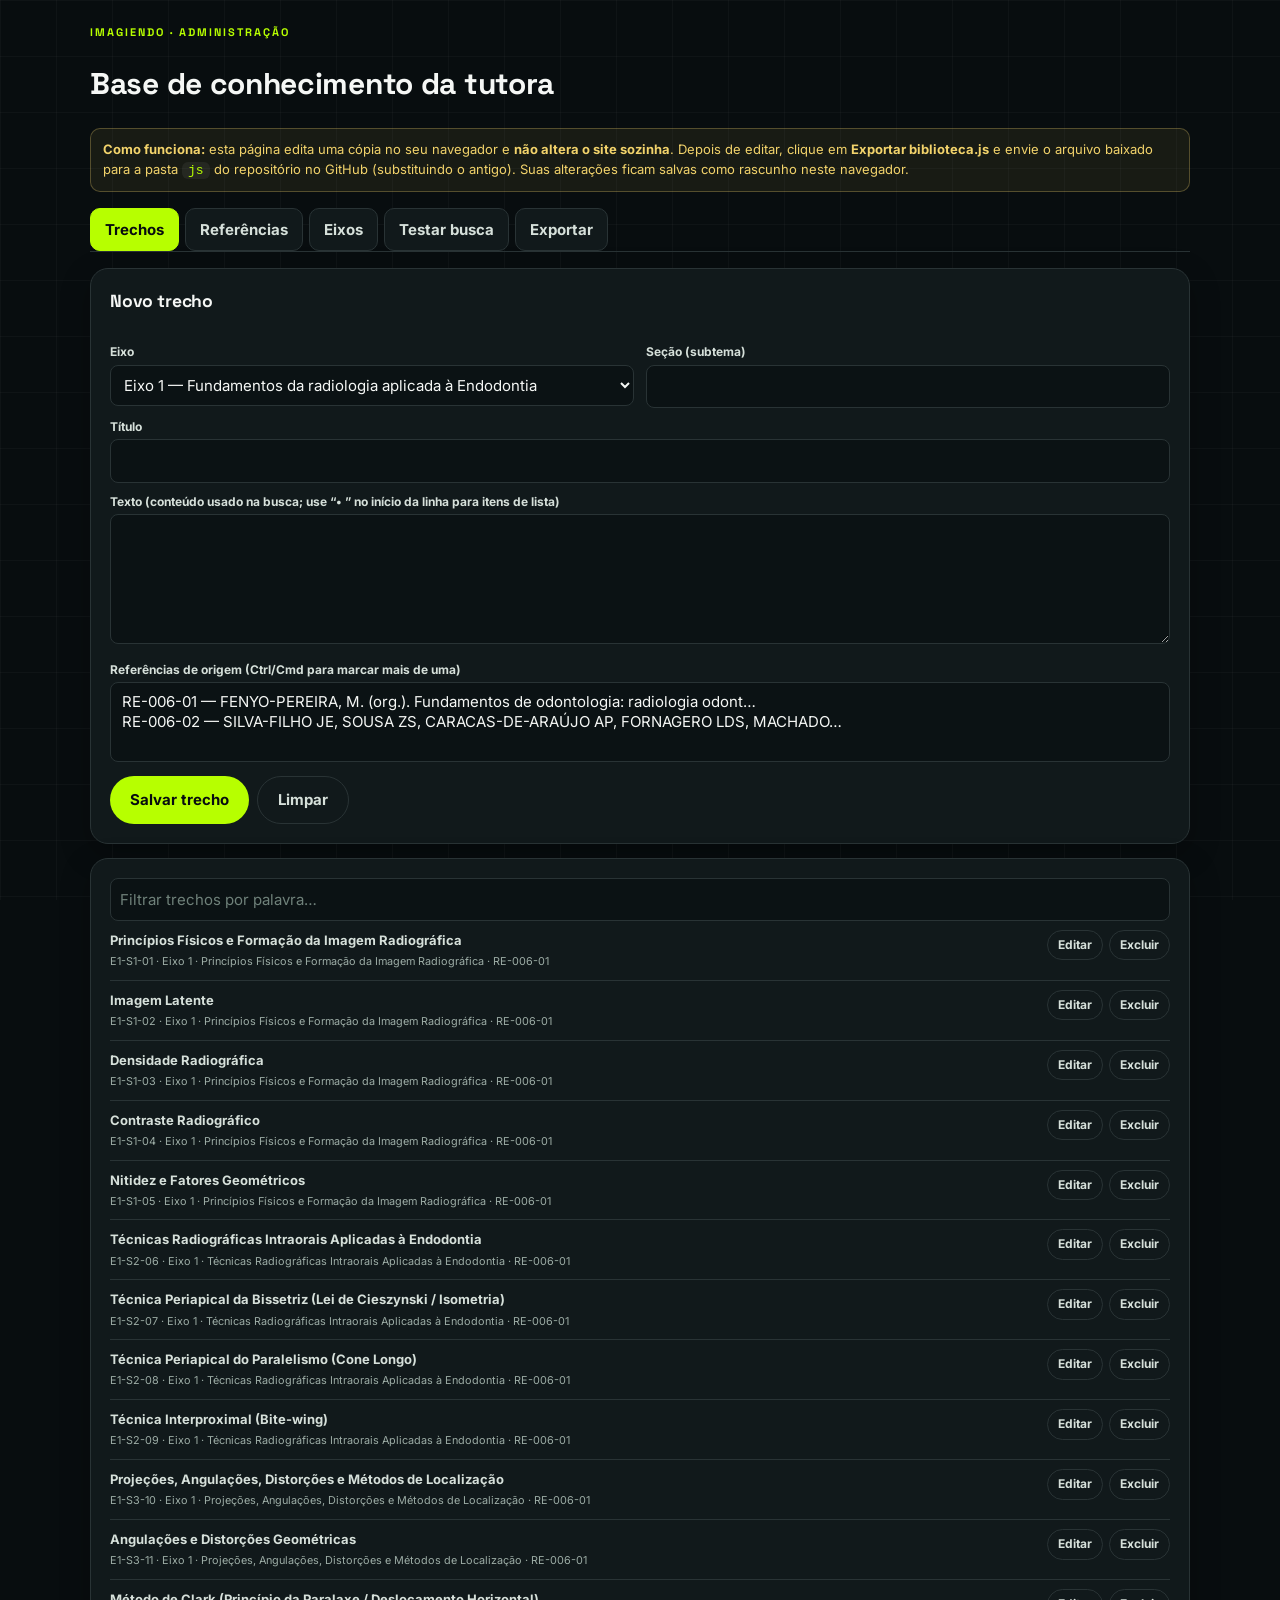
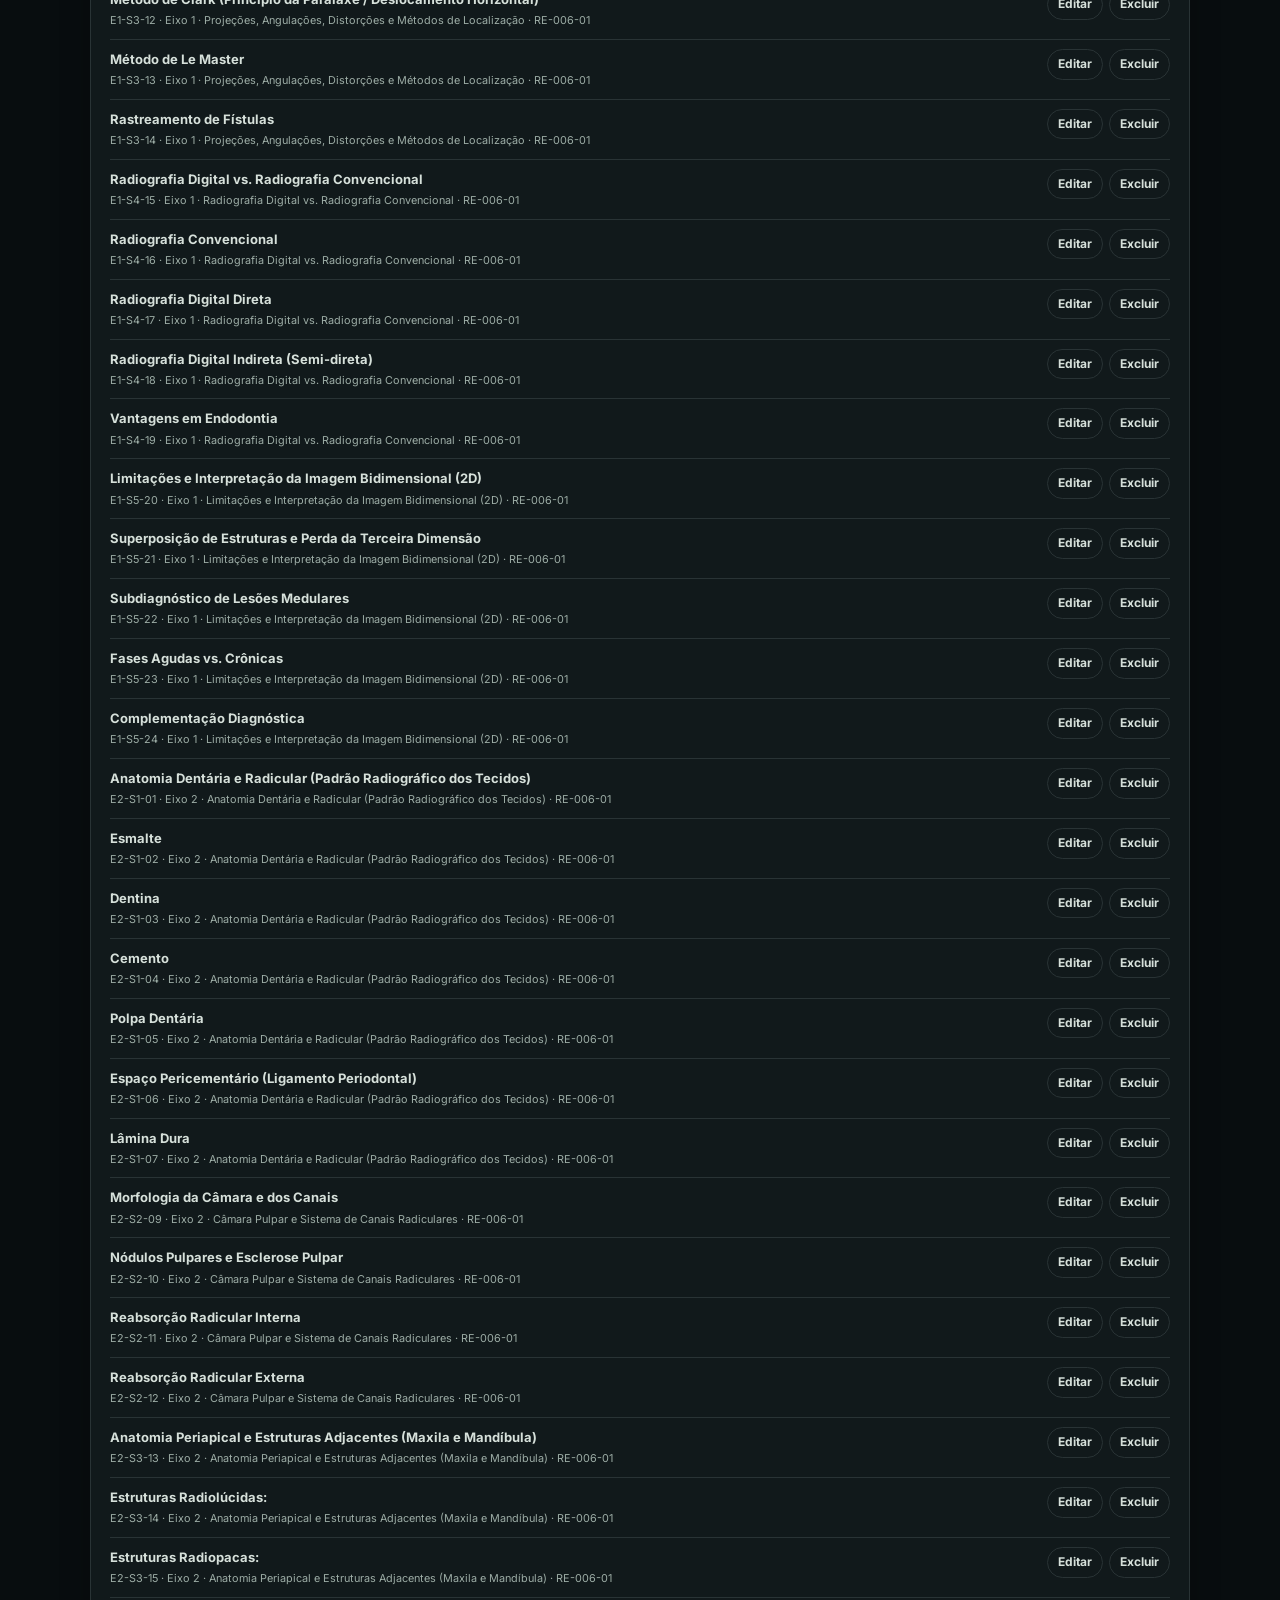
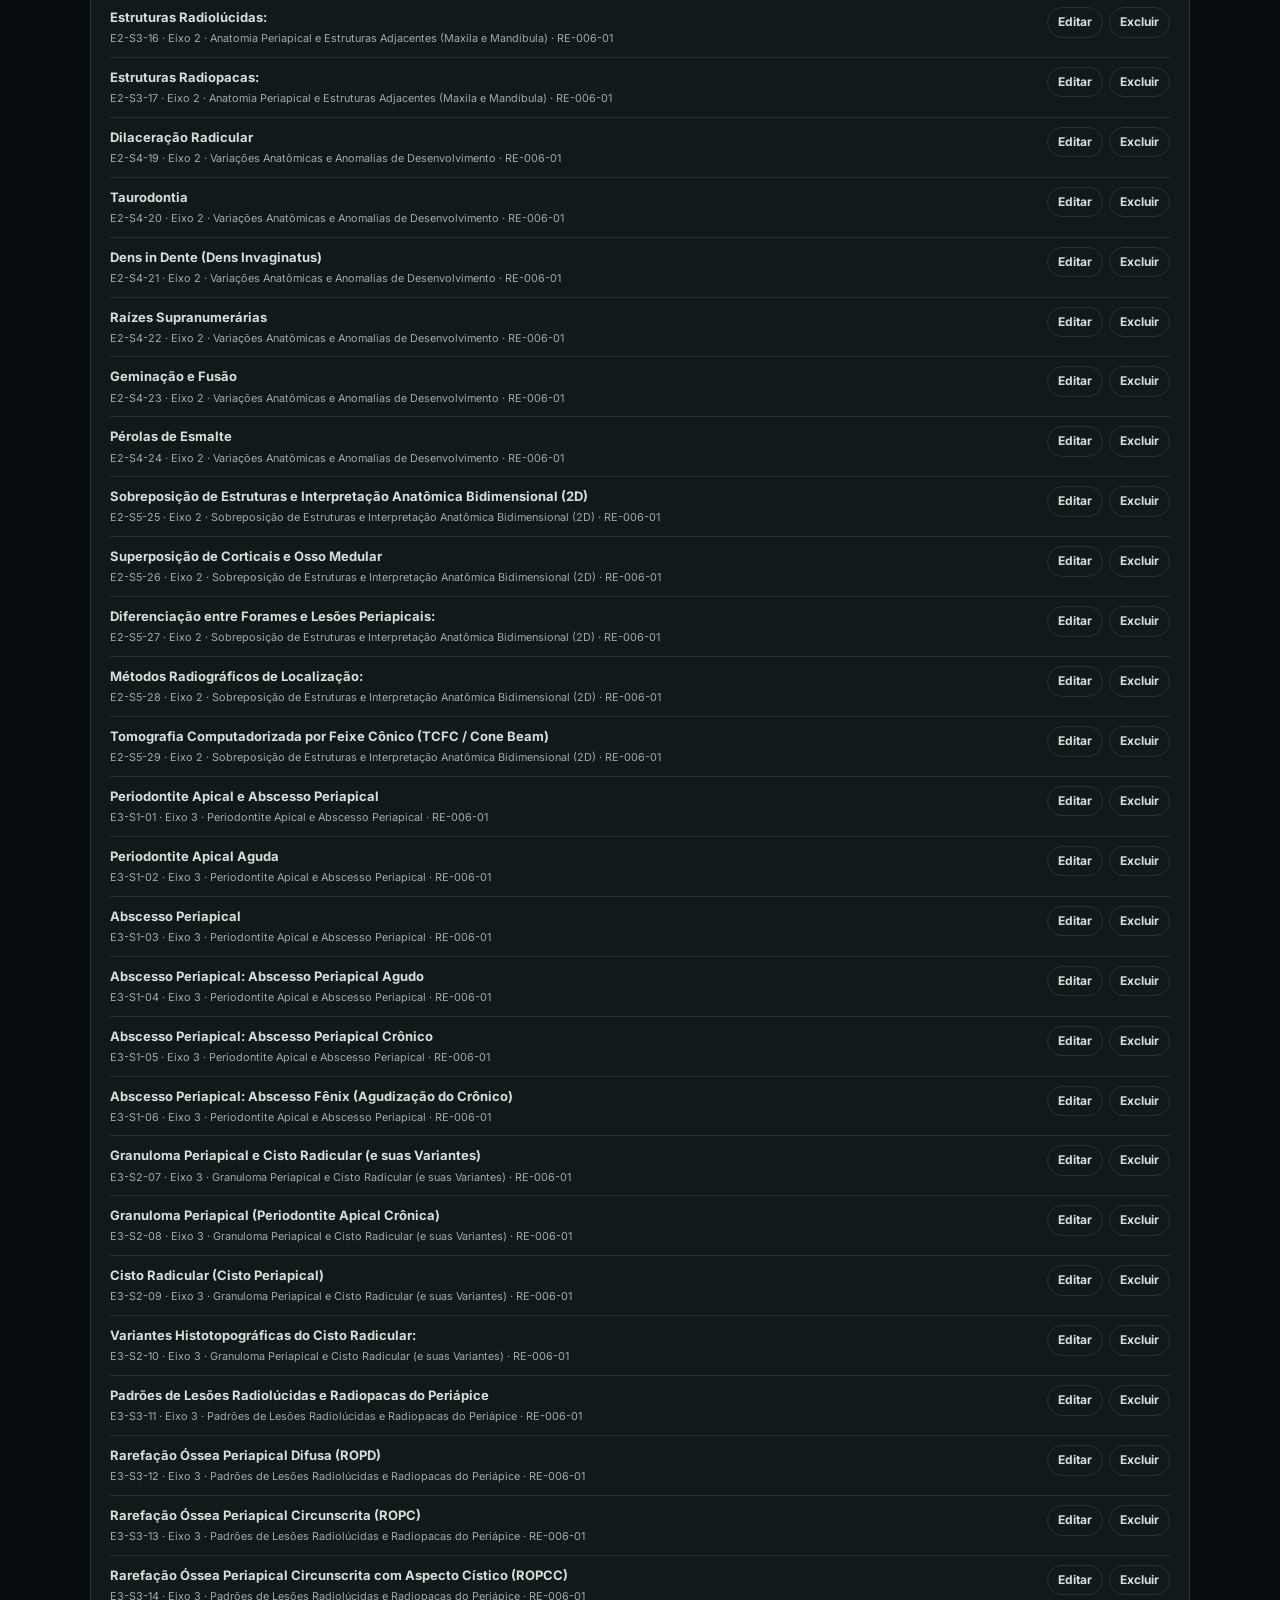
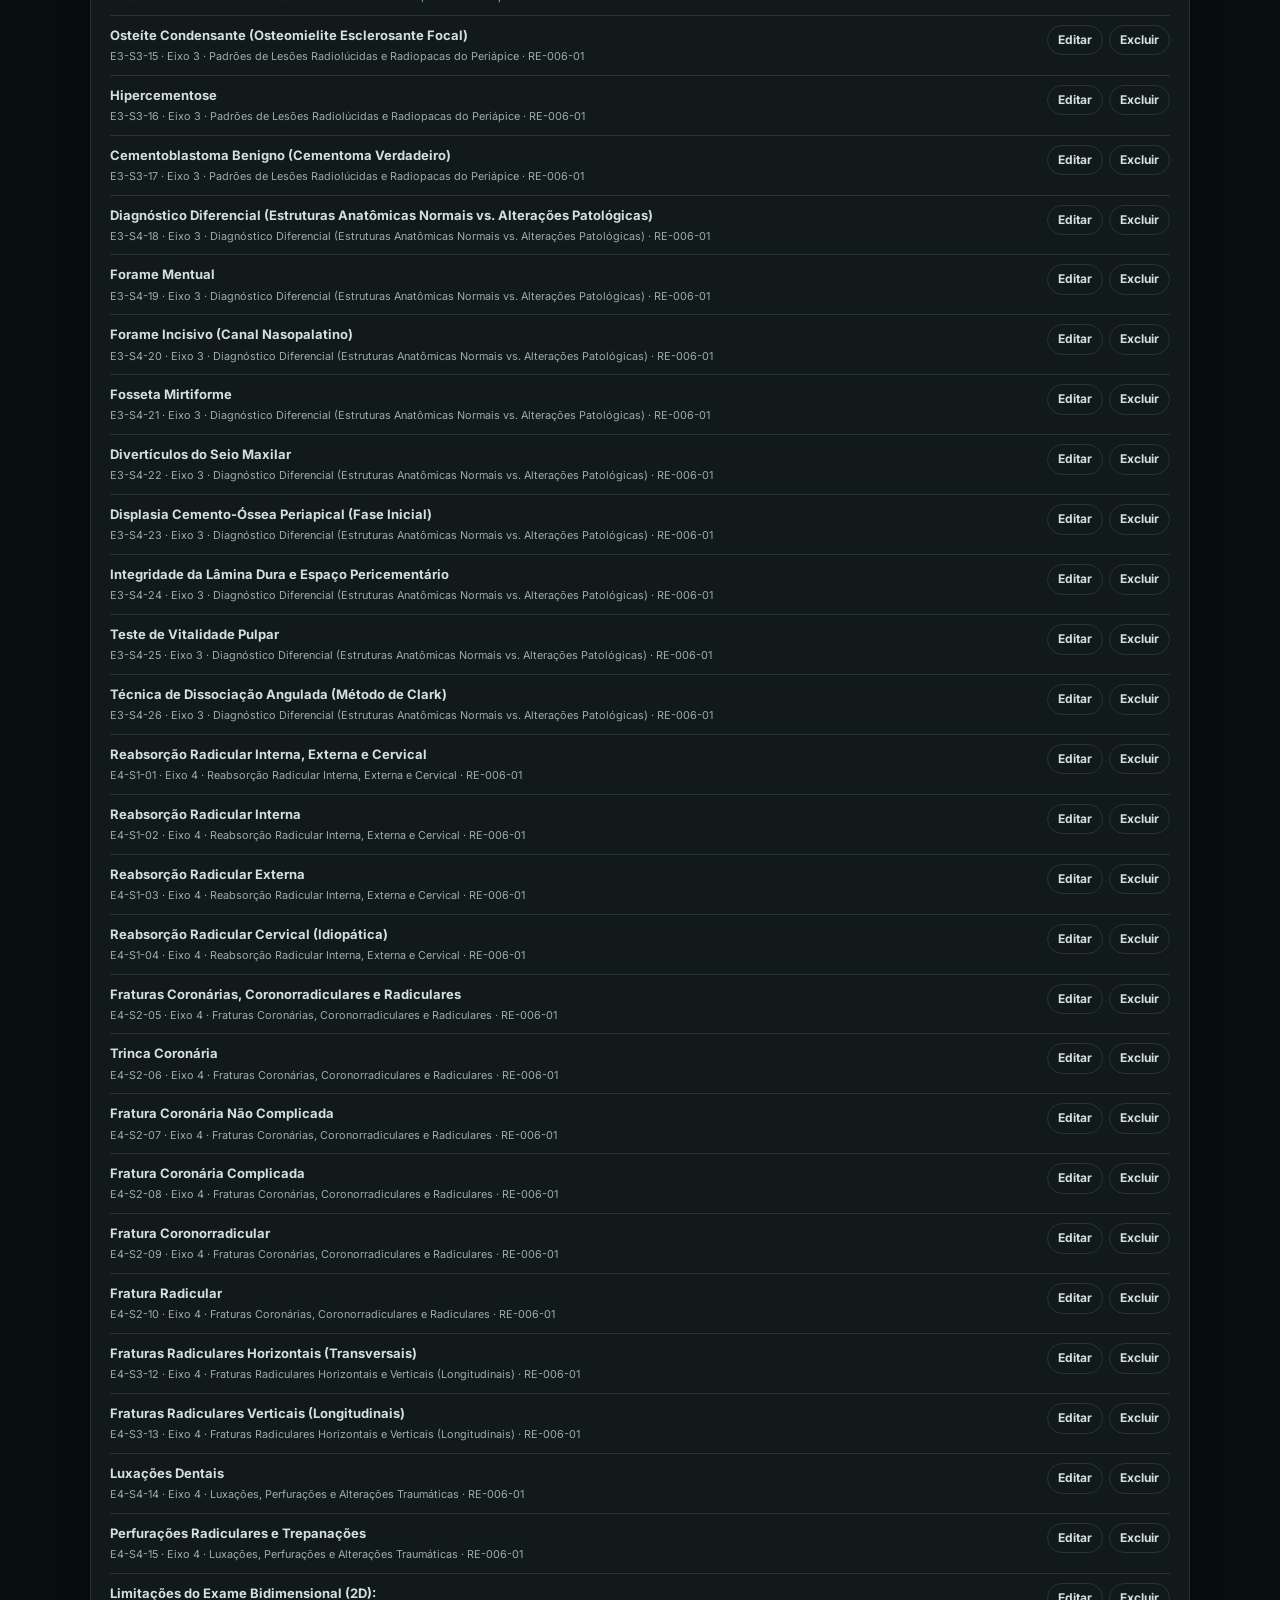
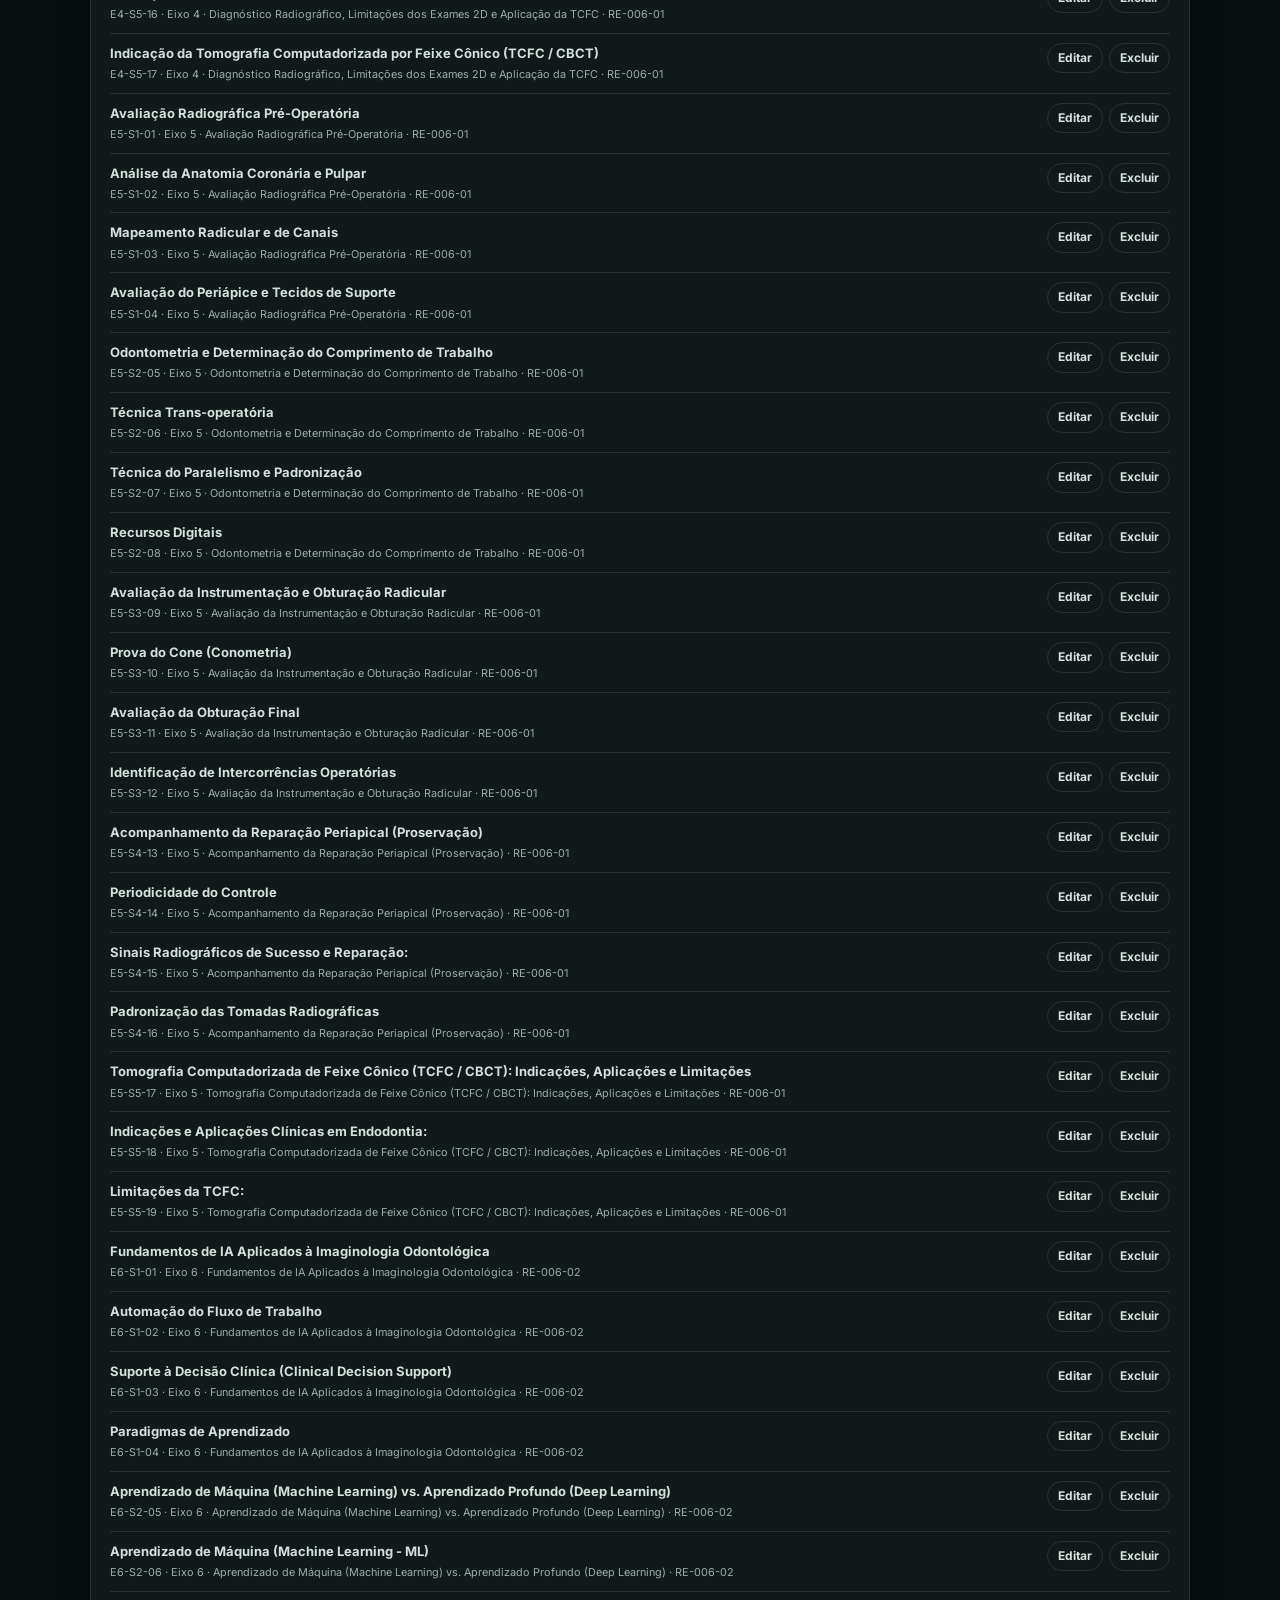
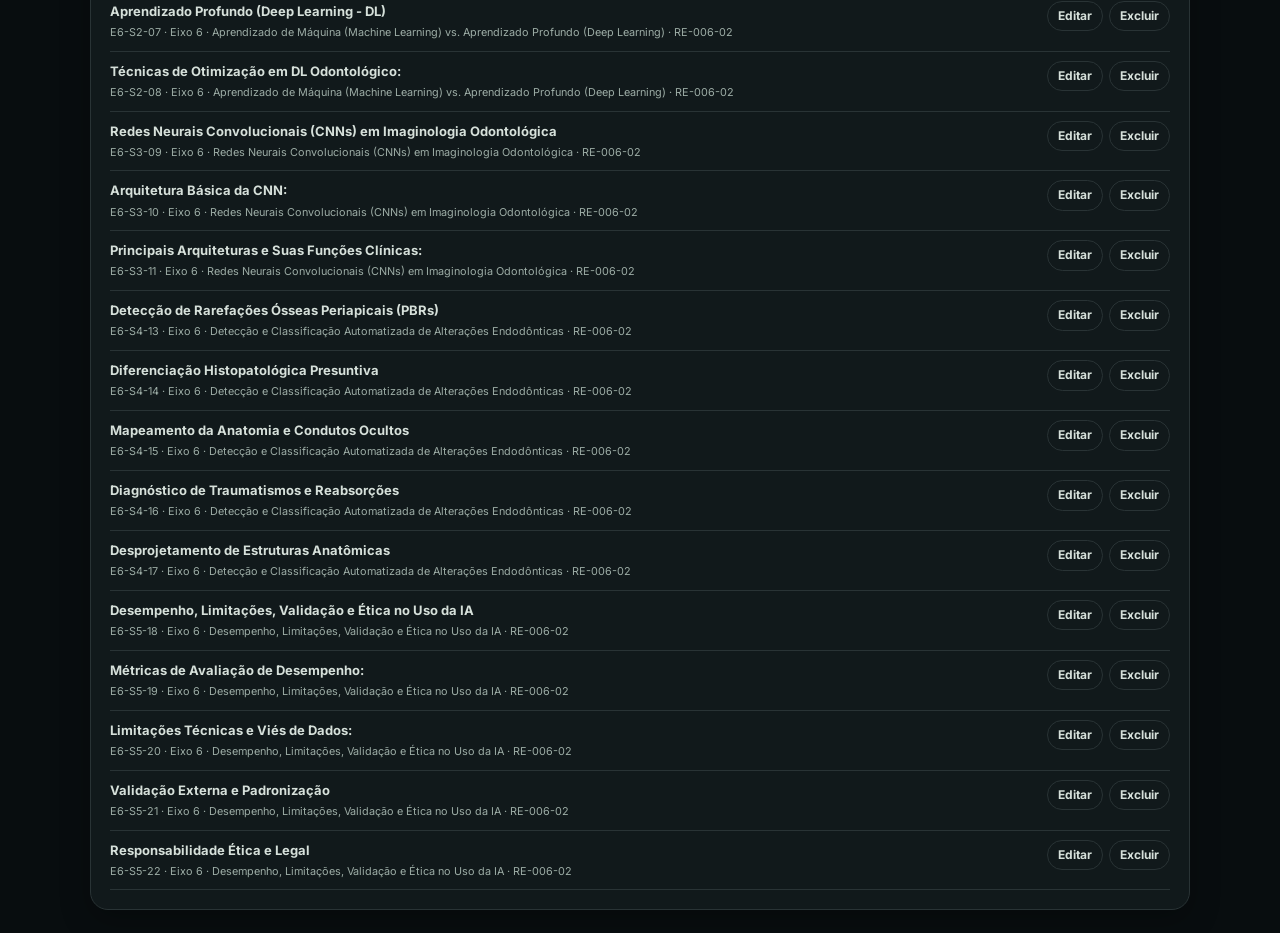
==== commit 167256b5: "Add files via upload" ====
--- a/admin.html
+++ b/admin.html
@@ -3,10 +3,12 @@
 <head>
 <meta charset="UTF-8"><meta name="viewport" content="width=device-width, initial-scale=1.0">
 <meta name="robots" content="noindex,nofollow">
-<title>RadiEndo | Administração da base</title>
+<title>ImagiEndo | Administração da base</title>
+<link href="https://fonts.googleapis.com/css2?family=Inter:wght@400;500;600;700&family=Space+Grotesk:wght@500;600;700&display=swap" rel="stylesheet">
 <link rel="stylesheet" href="css/style.css">
+<link rel="stylesheet" href="css/imagiendo-theme.css">
 <style>
-body{padding:24px}.wrap{max-width:1100px;margin:auto}.tabs{display:flex;gap:6px;flex-wrap:wrap;margin:16px 0}.tabs button{border:1px solid var(--line);background:#fff;border-radius:10px;padding:9px 14px}.tabs button.on{background:var(--navy);color:#fff}
+body{padding:24px}.wrap{max-width:1100px;margin:auto}.tabs{display:flex;gap:6px;flex-wrap:wrap;margin:16px 0}.tabs button{border:1px solid var(--line);background:#fff;border-radius:10px;padding:9px 14px}.tabs button.on{background:var(--neon);color:#080D0F;border-color:var(--neon)}
 label{display:block;font-size:12px;font-weight:700;color:var(--navy2);margin:10px 0 3px}input,select,textarea{width:100%;border:1px solid var(--line);border-radius:8px;padding:9px;font:inherit}textarea{min-height:130px}
 .row{display:grid;grid-template-columns:1fr 1fr;gap:12px}.list-item{display:flex;gap:10px;justify-content:space-between;align-items:flex-start;padding:9px 0;border-bottom:1px solid var(--line);font-size:13px}.list-item small{color:var(--muted)}
 .acts{display:flex;gap:6px;flex:none}.acts button{padding:5px 10px;font-size:12px}.pane{display:none}.pane.on{display:block}.hi{background:#fff9e9;border:1px solid #f2e2b6;border-radius:10px;padding:10px 12px;font-size:13px;margin:10px 0}
@@ -15,7 +17,7 @@
 </style>
 </head>
 <body><div class="wrap">
-<div class="eyebrow">RadiEndo · Administração</div><h1>Base de conhecimento da tutora</h1>
+<div class="eyebrow">ImagiEndo · Administração</div><h1>Base de conhecimento da tutora</h1>
 <div class="hi"><b>Como funciona:</b> esta página edita uma cópia no seu navegador e <b>não altera o site sozinha</b>. Depois de editar, clique em <b>Exportar biblioteca.js</b> e envie o arquivo baixado para a pasta <code>js</code> do repositório no GitHub (substituindo o antigo). Suas alterações ficam salvas como rascunho neste navegador.</div>
 <div class="tabs" id="tabs"></div>
 
--- a/css/imagiendo-theme.css
+++ b/css/imagiendo-theme.css
@@ -0,0 +1,183 @@
+/* ============================================================
+   ImagiEndo · TEMA VISUAL (Dark Futuristic / Minimal Tech / Neon Green)
+   Carregado DEPOIS de style.css: só altera aparência.
+   Nenhum seletor, id ou classe usado pelo JavaScript foi renomeado.
+   Para voltar ao visual antigo, remova a linha que carrega este
+   arquivo em plataforma.html e admin.html.
+   ============================================================ */
+:root{
+  --bg-deep:#080D0F; --graphite:#11191B; --neon:#B7FF00; --neon-soft:rgba(183,255,0,.12);
+  --neon-line:rgba(183,255,0,.38); --text-soft:#D6E0DA; --text:#F5F7F5; --struct:#293335;
+  --text-mute:#9DADA6; --ok:#7CE38B; --bad:#FF8F7A; --warn:#F2D36B;
+  --font-display:"Space Grotesk",Inter,ui-sans-serif,system-ui,sans-serif;
+  --font-body:Inter,ui-sans-serif,system-ui,-apple-system,"Segoe UI",Roboto,Arial,sans-serif;
+  /* variáveis do style.css reaproveitadas */
+  --bg:var(--bg-deep); --ink:var(--text); --muted:var(--text-mute); --line:var(--struct);
+  --ice:rgba(183,255,0,.08); --blue:var(--neon); --cyan:var(--neon); --navy:var(--text); --navy2:var(--text-soft);
+  --white:var(--graphite); --shadow:0 18px 50px rgba(0,0,0,.45);
+}
+html{color-scheme:dark}
+body{
+  background:var(--bg-deep);color:var(--text-soft);font-family:var(--font-body);
+  background-image:linear-gradient(rgba(255,255,255,.028) 1px,transparent 1px),linear-gradient(90deg,rgba(255,255,255,.028) 1px,transparent 1px);
+  background-size:56px 56px;background-attachment:fixed;
+}
+h1,h2,h3,.brand strong,.hero h1,.stat b{font-family:var(--font-display);color:var(--text);letter-spacing:-.01em}
+h4{color:var(--text)}
+a{color:var(--neon)}
+::selection{background:var(--neon);color:#080D0F}
+:focus-visible{outline:2px solid var(--neon);outline-offset:2px;border-radius:6px}
+.eyebrow,.hero .eyebrow{color:var(--neon)!important;font-family:var(--font-display);letter-spacing:.18em}
+
+/* ---------- barra lateral ---------- */
+.sidebar{background:linear-gradient(180deg,#0b1214,#080D0F);border-right:1px solid var(--struct);color:var(--text-soft)}
+.brand-mark{background:var(--neon-soft);border:1px solid var(--neon-line);border-radius:12px;box-shadow:0 0 24px rgba(183,255,0,.12)}
+.brand small{color:var(--text-mute)}
+.nav-label{color:var(--text-mute)}
+.nav button{color:var(--text-soft);border:1px solid transparent;transition:background .2s,border-color .2s,color .2s}
+.nav button:hover{background:rgba(255,255,255,.04);color:var(--text)}
+.nav button.active{background:var(--neon-soft);border-color:var(--neon-line);color:var(--text)}
+.nav .ico{color:var(--neon)}
+.nav .st{color:var(--text-mute)}.nav button.done .st{color:var(--neon)}
+.side-foot{color:var(--text-mute);border-top:1px solid var(--struct)}
+.back-site{display:block;margin:0 10px 8px;padding:9px 12px;border:1px solid var(--struct);border-radius:10px;color:var(--text-soft);font-size:12px;text-decoration:none;text-align:center;transition:border-color .2s,color .2s}
+.back-site:hover{border-color:var(--neon-line);color:var(--neon)}
+.sidebar .back-site{margin-top:auto}.sidebar .side-foot{margin-top:0}
+
+/* ---------- barra superior ---------- */
+.topbar{background:rgba(8,13,15,.82);border-bottom:1px solid var(--struct);backdrop-filter:blur(14px)}
+.crumb{color:var(--text-mute)}
+.avatar{background:var(--neon-soft);color:var(--neon);border:1px solid var(--neon-line)}
+.mobile-menu{color:var(--text)}
+
+/* ---------- botões ---------- */
+.btn{background:var(--neon);color:#080D0F;border-radius:999px;padding:11px 20px;font-weight:700;font-family:var(--font-body);transition:transform .15s,box-shadow .2s,filter .2s}
+.btn:hover{filter:none;transform:translateY(-1px);box-shadow:0 0 0 3px rgba(183,255,0,.18),0 8px 28px rgba(183,255,0,.22)}
+.btn:active{transform:translateY(0)}
+.btn:disabled{opacity:.45;cursor:not-allowed;box-shadow:none;transform:none}
+.btn.secondary{background:var(--neon-soft);color:var(--neon);border:1px solid var(--neon-line)}
+.btn.ghost{background:transparent;color:var(--text-soft);border:1px solid var(--struct)}
+.btn.ghost:hover{border-color:var(--neon-line);color:var(--neon);box-shadow:none}
+.hero .btn{background:var(--neon)}
+
+/* ---------- hero (Início) ---------- */
+.hero{background:radial-gradient(120% 140% at 100% 0%,rgba(183,255,0,.10),transparent 55%),linear-gradient(135deg,#11191B,#0b1214);border:1px solid var(--struct);border-radius:24px;color:var(--text);box-shadow:var(--shadow)}
+.hero:after{border:1px solid var(--neon-line);box-shadow:0 0 0 30px rgba(183,255,0,.03),0 0 0 65px rgba(183,255,0,.02)}
+.hero p{color:var(--text-soft)}
+
+/* ---------- cartões ---------- */
+.stat,.card{background:var(--graphite);border:1px solid var(--struct);border-radius:18px;box-shadow:0 10px 30px rgba(0,0,0,.25)}
+.stat b{color:var(--text)}
+.stage-card{transition:border-color .2s,transform .2s}
+.stage-card:not(.locked):hover{border-color:var(--neon-line);transform:translateY(-2px)}
+.stage-card .num,.module .number{color:var(--neon);font-family:var(--font-display)}
+.stage-card .state{color:var(--text-soft)}
+.module .tag,.tag{background:var(--neon-soft);color:var(--neon);border:1px solid var(--neon-line)}
+.section-head p,.muted,.small.muted{color:var(--text-mute)}
+.notice{background:rgba(242,211,107,.07);border:1px solid rgba(242,211,107,.28);color:var(--warn)}
+.badge-demo{background:rgba(242,211,107,.12);color:var(--warn);border:1px solid rgba(242,211,107,.3)}
+.banner{background:var(--neon-soft);border:1px solid var(--neon-line);color:var(--text)}
+.lockbox .big{filter:grayscale(1)}
+.footer-note{color:var(--text-mute)}
+.bar{background:var(--struct)}
+.bar>i{background:linear-gradient(90deg,#7fb300,var(--neon));box-shadow:0 0 12px rgba(183,255,0,.4)}
+
+/* ---------- laboratório de imagens ---------- */
+.xray{background:#05090a;border:1px solid var(--struct);border-radius:14px}
+.xray-caption{color:var(--text-mute)}
+.hotspot{fill:rgba(183,255,0,.10);stroke:var(--neon);stroke-width:2;stroke-dasharray:5 4;transition:fill .2s}
+.hotspot:hover,.hotspot.selected{fill:rgba(183,255,0,.30);stroke:#fff;stroke-width:3}
+.hotspot:focus-visible{outline:none;stroke:#fff;stroke-width:3.5}
+.structure-list button{background:rgba(255,255,255,.02);border:1px solid var(--struct);color:var(--text-soft);transition:border-color .2s,background .2s}
+.structure-list button:hover{border-color:var(--neon-line)}
+.structure-list button.active{border-color:var(--neon);background:var(--neon-soft);color:var(--text)}
+.structure-list button.seen{background:rgba(183,255,0,.04)}
+.structure-list button .ck{color:var(--neon)}
+.info-panel{background:rgba(255,255,255,.03);border:1px solid var(--struct);border-radius:14px}
+.info-panel h4{color:var(--neon);font-family:var(--font-display)}
+.info-panel p{color:var(--text-soft)}
+.pill-row button{background:transparent;border:1px solid var(--struct);color:var(--text-soft);transition:border-color .2s}
+.pill-row button:hover{border-color:var(--neon-line)}
+.pill-row button.active{background:var(--neon-soft);border-color:var(--neon);color:var(--neon)}
+.xray .stage .ph{background:repeating-linear-gradient(45deg,#0c1315,#0c1315 14px,#10191b 14px,#10191b 28px);color:var(--text-mute)}
+.chips .chip,.chip{background:var(--neon-soft);color:var(--text-soft);border:1px solid var(--neon-line)}
+.chip:hover{border-color:var(--neon)}
+
+/* ---------- autoavaliação ---------- */
+.option{background:rgba(255,255,255,.02);border:1px solid var(--struct);color:var(--text-soft);transition:border-color .2s,background .2s}
+.option:hover{background:var(--neon-soft);border-color:var(--neon-line)}
+input[type=radio],input[type=checkbox]{accent-color:var(--neon)}
+.feedback.good{background:rgba(124,227,139,.10);border:1px solid rgba(124,227,139,.35);color:var(--ok)}
+.feedback.bad{background:rgba(255,143,122,.09);border:1px solid rgba(255,143,122,.35);color:var(--bad)}
+.quiz-q{color:var(--text)}
+
+/* ---------- abas, trilha, fluxograma ---------- */
+.tabs{border-bottom:1px solid var(--struct)}
+.tabs button{color:var(--text-mute)}.tabs button:hover{color:var(--text)}
+.tabs button.active{color:var(--neon);border-color:var(--neon)}
+.crumbs span{background:rgba(255,255,255,.04);border:1px solid var(--struct);color:var(--text-soft)}
+.opts button{background:rgba(255,255,255,.02);border:1px solid var(--struct);color:var(--text);transition:border-color .2s,background .2s}
+.opts button:hover:not(:disabled){background:var(--neon-soft);border-color:var(--neon)}
+.opts button:disabled{opacity:.5;cursor:not-allowed}
+.dx-head{border-left:6px solid var(--neon)}
+.info3>div{background:rgba(255,255,255,.03);border:1px solid var(--struct)}
+.info3 h4{color:var(--neon)}
+.dx-img{border:1px solid var(--struct)}
+.case-box{background:rgba(255,255,255,.025);border:1px solid var(--struct)}
+.case-box b{color:var(--text)}
+.score{color:var(--text-mute)}
+.tree,.tree ul{border-left:2px solid var(--struct)}
+.tree .opt{color:var(--neon)}
+.tree .res{background:var(--neon-soft);color:var(--text);border:1px solid var(--neon-line)}
+.tree .on{background:rgba(242,211,107,.15)}
+details summary{color:var(--neon)}
+details img{border:1px solid var(--struct)}
+
+/* ---------- tutora e referências ---------- */
+.tt-form input,.chat-form input,.dialog input,input,select,textarea{background:#0b1214;color:var(--text);border:1px solid var(--struct);border-radius:12px}
+input::placeholder,textarea::placeholder{color:#6f817a}
+input:focus,select:focus,textarea:focus{outline:none;border-color:var(--neon);box-shadow:0 0 0 3px rgba(183,255,0,.15)}
+.tt-status{color:var(--text-mute)}.tt-status.ok{color:var(--neon)}.tt-status.warn{color:var(--warn)}.tt-status.load{color:var(--text-soft)}
+.tt-card{background:rgba(255,255,255,.025);border:1px solid var(--struct);border-left:4px solid var(--neon)}
+.tt-n{background:var(--neon);color:#080D0F;font-weight:700}
+.tt-title strong{color:var(--text)}.tt-title small{color:var(--text-mute)}
+.tt-rel.alta{background:var(--neon-soft);color:var(--neon);border:1px solid var(--neon-line)}
+.tt-rel.media{background:rgba(242,211,107,.10);color:var(--warn);border:1px solid rgba(242,211,107,.3)}
+.tt-src{border-top:1px dashed var(--struct)}.tt-ref{color:var(--text-soft)}
+.tt-none{background:rgba(242,211,107,.07);border:1px solid rgba(242,211,107,.28);color:var(--warn)}
+.bubble.bot{background:rgba(255,255,255,.05)}.bubble.user{background:var(--neon);color:#080D0F}
+.ref-item,.eixo-item{border-bottom:1px solid var(--struct)}
+.ref-tag{color:var(--neon);font-family:var(--font-display)}
+.ref-cit{color:var(--text-soft)}
+
+/* ---------- login (identificação anônima) ---------- */
+.overlay{background:rgba(3,6,7,.82);backdrop-filter:blur(8px)}
+.dialog{background:var(--graphite);border:1px solid var(--neon-line);border-radius:22px;box-shadow:0 0 0 1px rgba(183,255,0,.06),0 30px 80px rgba(0,0,0,.6)}
+.dialog input{letter-spacing:3px;font-family:var(--font-display)}
+
+/* ---------- pesquisador (tabela) ---------- */
+table.t th,table.t td,table.r th,table.r td{border-color:var(--struct);color:var(--text-soft)}
+table.t th,table.r th{color:var(--text);font-family:var(--font-display)}
+
+/* ---------- admin.html (o <style> da página vem depois; por isso body …) ---------- */
+body .tabs button{background:var(--graphite);color:var(--text-soft);border:1px solid var(--struct)}
+body .tabs button.on{background:var(--neon);color:#080D0F;border-color:var(--neon)}
+body .hi{background:rgba(242,211,107,.07);border:1px solid rgba(242,211,107,.28);color:var(--warn)}
+body label{color:var(--text-soft)}
+body .list-item{border-color:var(--struct)}
+body code{background:rgba(255,255,255,.06);padding:1px 6px;border-radius:6px;color:var(--neon)}
+.no{color:var(--bad)!important}.yes{color:var(--ok)!important}
+
+/* ---------- barras de rolagem ---------- */
+*{scrollbar-width:thin;scrollbar-color:#2b383a transparent}
+
+/* ---------- responsivo ---------- */
+@media(max-width:900px){
+  .sidebar{border-right:1px solid var(--struct);box-shadow:20px 0 60px rgba(0,0,0,.6)}
+  .back-site{margin-top:12px}
+}
+@media(prefers-reduced-motion:reduce){*{animation:none!important;transition:none!important;scroll-behavior:auto!important}}
+
+/* ---------- topo em telas pequenas ---------- */
+.profile .btn{white-space:nowrap}
+@media(max-width:560px){#who{display:none}.crumb{font-size:12px}.profile{gap:8px}.topbar .btn.small-btn{padding:8px 14px}}
